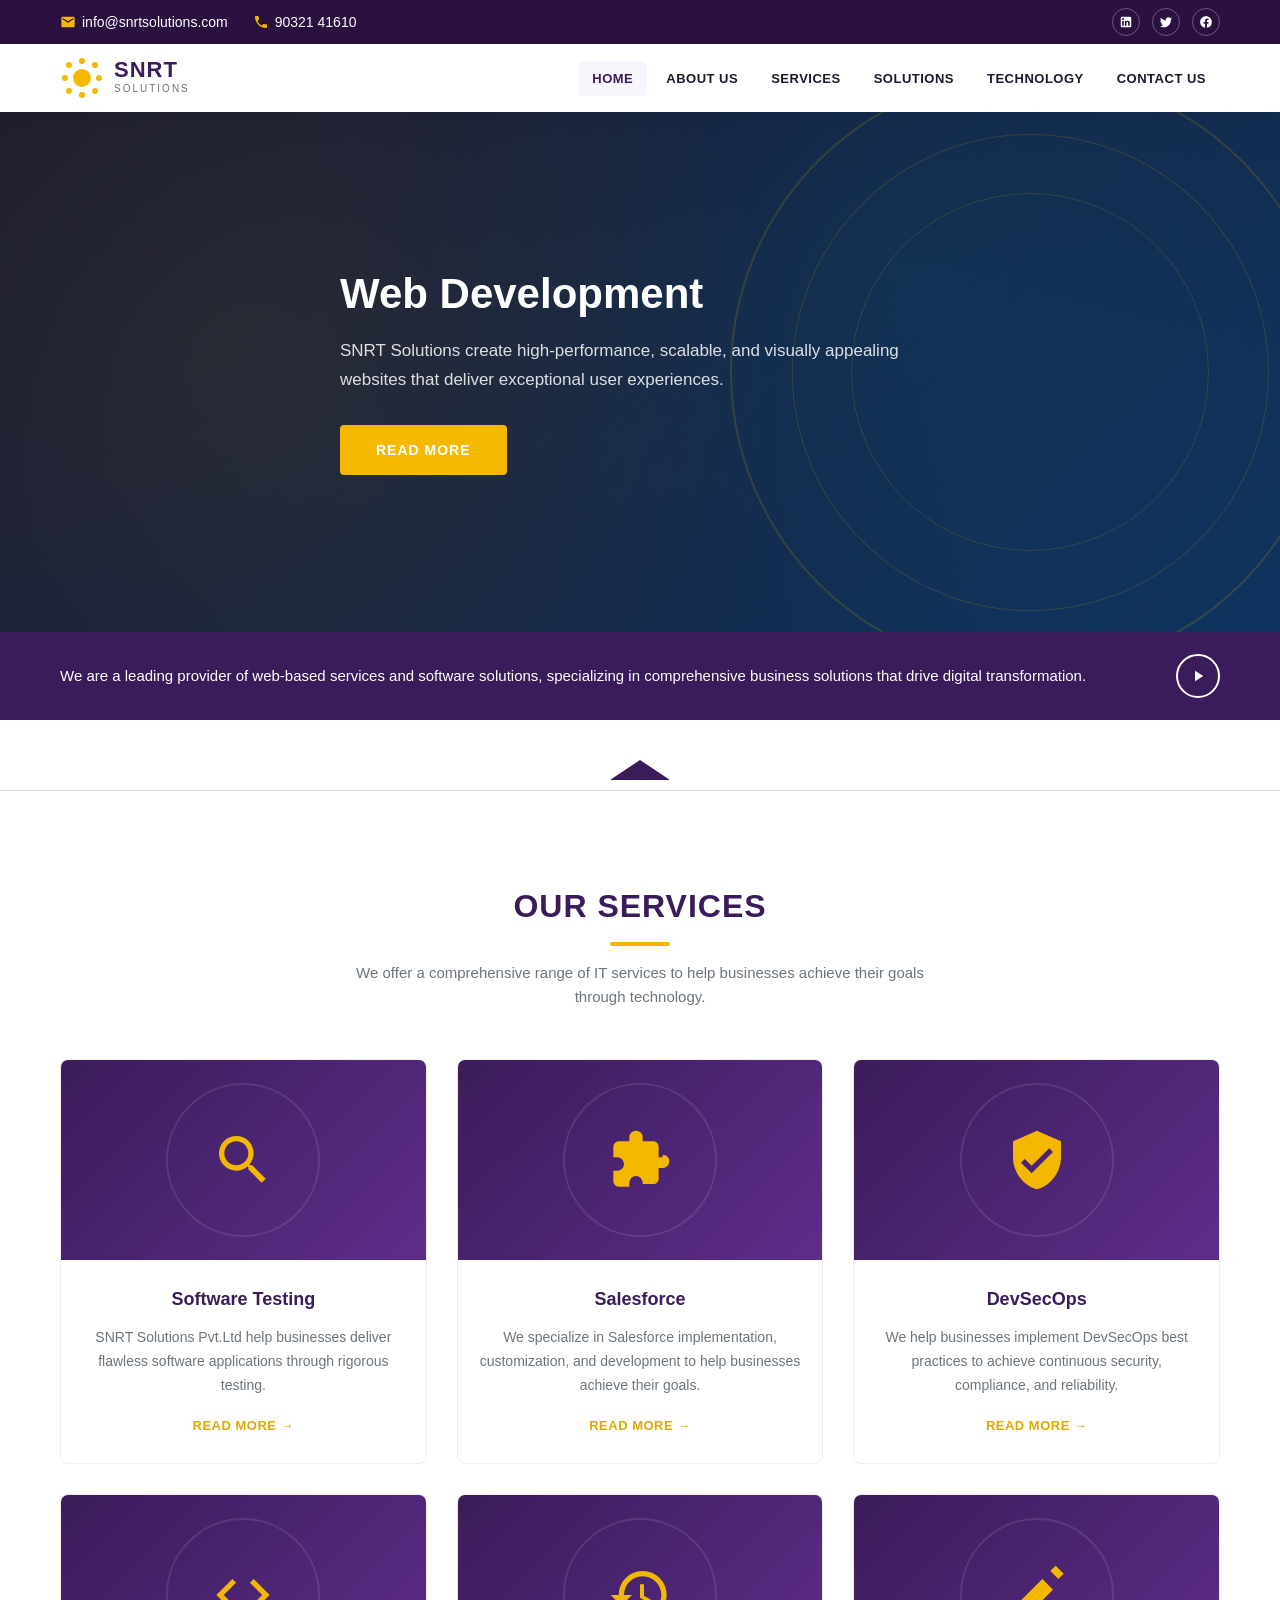
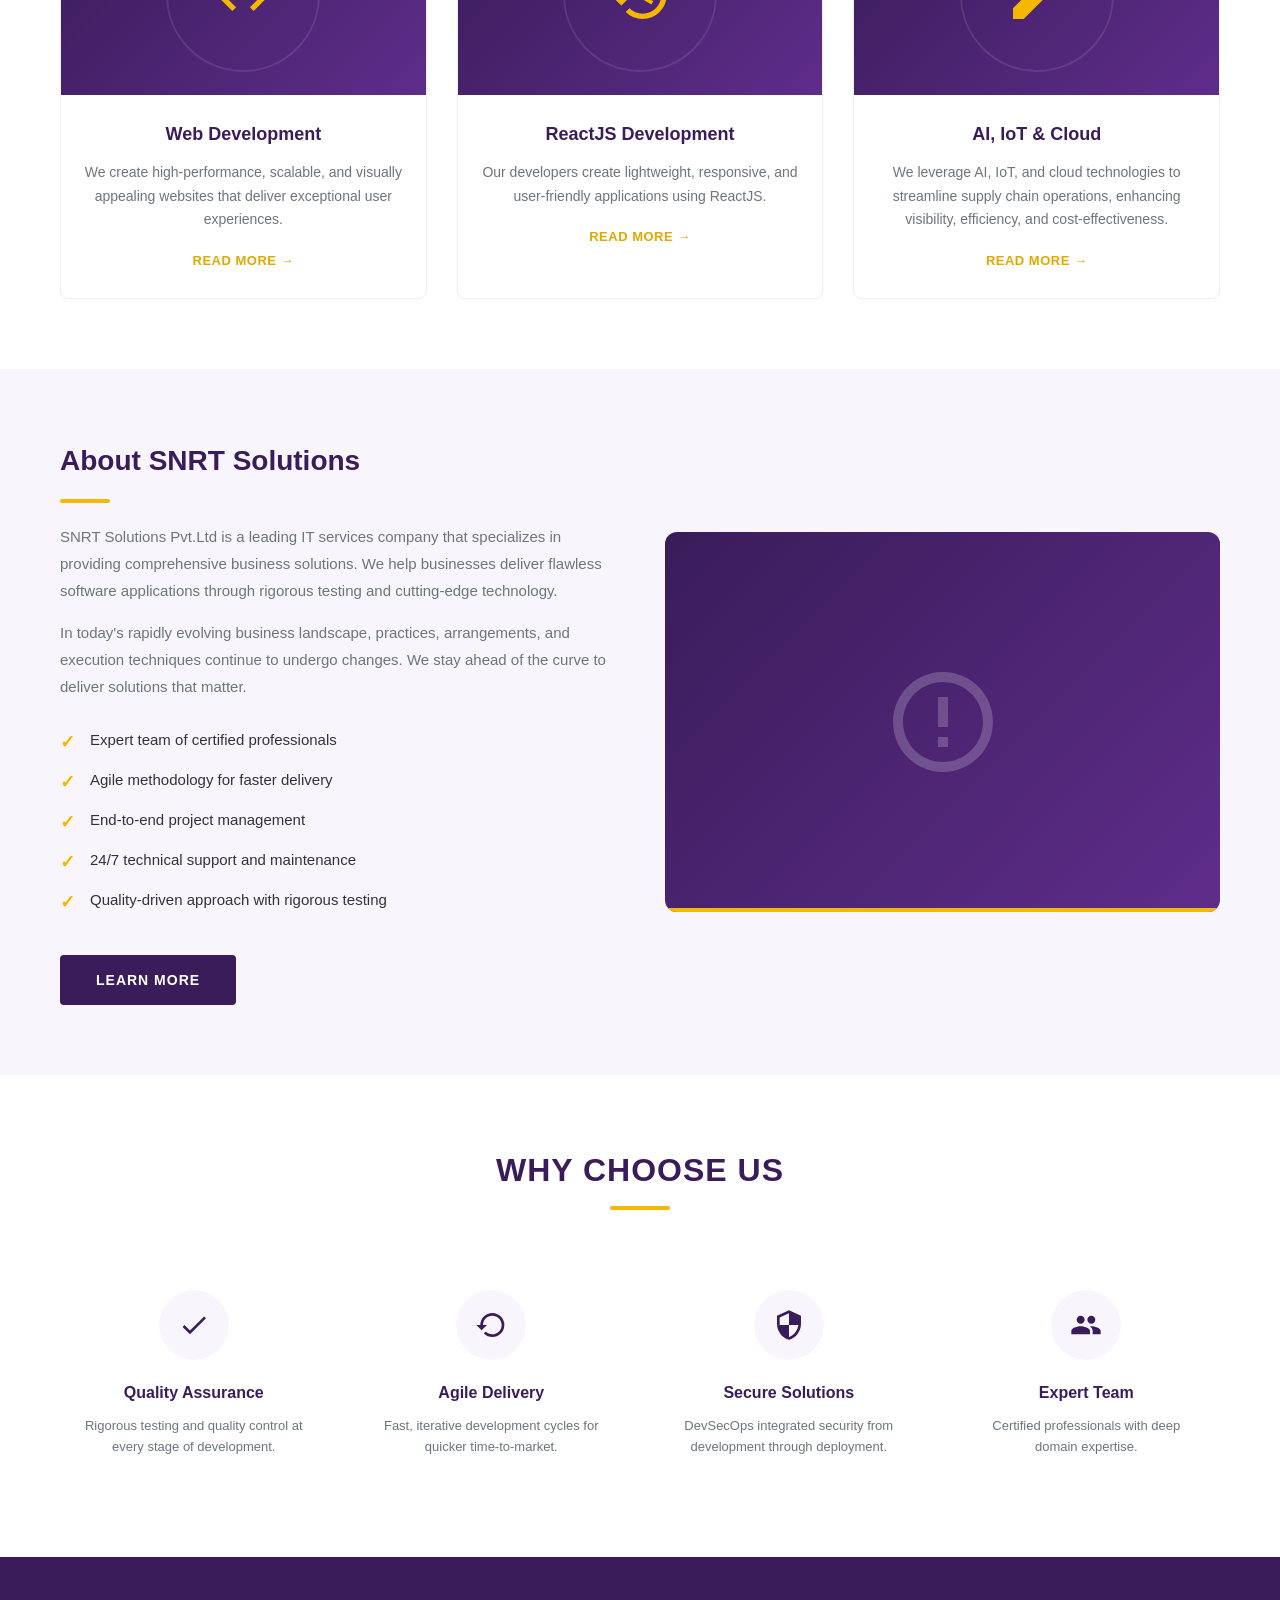
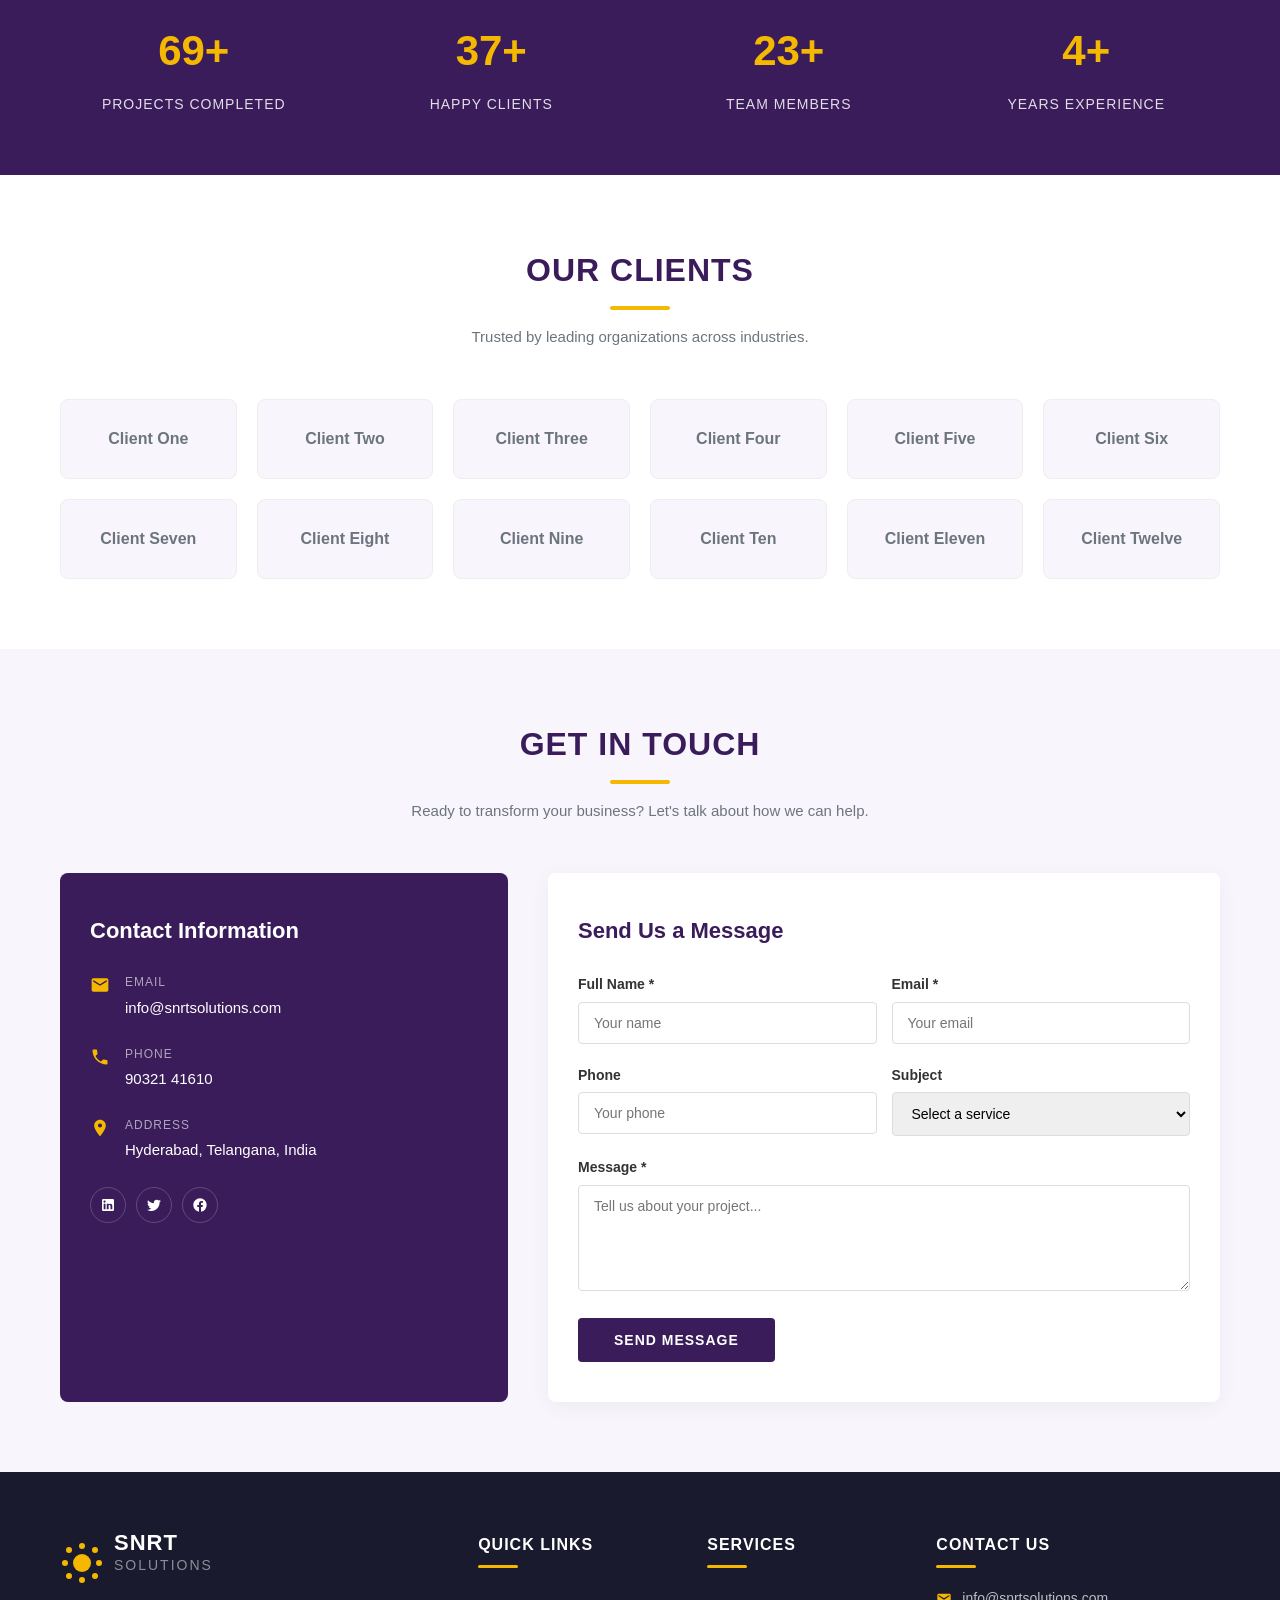
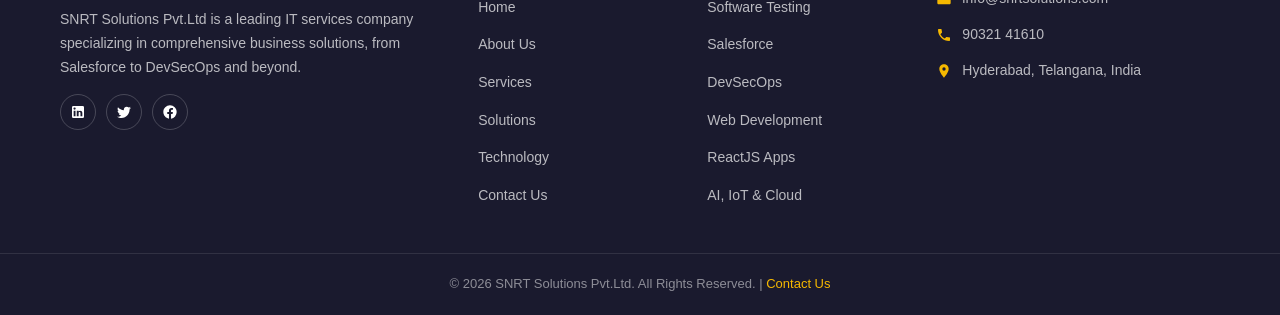
==== index.html @ 0b2ca017 "first commit" ====
<!DOCTYPE html>
<html lang="en">
<head>
  <meta charset="UTF-8">
  <meta name="viewport" content="width=device-width, initial-scale=1.0">
  <title>SNRT Solutions | Web Development, Salesforce, DevSecOps</title>
  <meta name="description" content="SNRT Solutions Pvt.Ltd - Specializing in Salesforce implementation, DevSecOps, web development, ReactJS applications, software testing, and AI/IoT/cloud solutions.">
  <meta name="keywords" content="Salesforce, DevSecOps, web development, ReactJS, software testing, AI, IoT, cloud, supply chain, SNRT Solutions">
  <link rel="stylesheet" href="css/style.css">
</head>
<body>

  <!-- ===== Top Contact Bar ===== -->
  <div class="top-bar">
    <div class="container">
      <div class="contact-info">
        <a href="mailto:info@snrtsolutions.com">
          <svg viewBox="0 0 24 24"><path d="M20 4H4c-1.1 0-1.99.9-1.99 2L2 18c0 1.1.9 2 2 2h16c1.1 0 2-.9 2-2V6c0-1.1-.9-2-2-2zm0 4l-8 5-8-5V6l8 5 8-5v2z"/></svg>
          info@snrtsolutions.com
        </a>
        <a href="tel:+919032141610">
          <svg viewBox="0 0 24 24"><path d="M6.62 10.79c1.44 2.83 3.76 5.14 6.59 6.59l2.2-2.2c.27-.27.67-.36 1.02-.24 1.12.37 2.33.57 3.57.57.55 0 1 .45 1 1V20c0 .55-.45 1-1 1-9.39 0-17-7.61-17-17 0-.55.45-1 1-1h3.5c.55 0 1 .45 1 1 0 1.25.2 2.45.57 3.57.11.35.03.74-.25 1.02l-2.2 2.2z"/></svg>
          90321 41610
        </a>
      </div>
      <div class="social-icons">
        <a href="https://www.linkedin.com" target="_blank" aria-label="LinkedIn">
          <svg viewBox="0 0 24 24"><path d="M19 3a2 2 0 0 1 2 2v14a2 2 0 0 1-2 2H5a2 2 0 0 1-2-2V5a2 2 0 0 1 2-2h14m-.5 15.5v-5.3a3.26 3.26 0 0 0-3.26-3.26c-.85 0-1.84.52-2.32 1.3v-1.11h-2.79v8.37h2.79v-4.93c0-.77.62-1.4 1.39-1.4a1.4 1.4 0 0 1 1.4 1.4v4.93h2.79M6.88 8.56a1.68 1.68 0 0 0 1.68-1.68c0-.93-.75-1.69-1.68-1.69a1.69 1.69 0 0 0-1.69 1.69c0 .93.76 1.68 1.69 1.68m1.39 9.94v-8.37H5.5v8.37h2.77z"/></svg>
        </a>
        <a href="https://twitter.com" target="_blank" aria-label="Twitter">
          <svg viewBox="0 0 24 24"><path d="M22.46 6c-.77.35-1.6.58-2.46.69.88-.53 1.56-1.37 1.88-2.38-.83.5-1.75.85-2.72 1.05C18.37 4.5 17.26 4 16 4c-2.35 0-4.27 1.92-4.27 4.29 0 .34.04.67.11.98C8.28 9.09 5.11 7.38 3 4.79c-.37.64-.58 1.38-.58 2.17 0 1.5.76 2.82 1.93 3.6-.71 0-1.37-.2-1.96-.5v.03c0 2.08 1.48 3.82 3.44 4.21a4.22 4.22 0 0 1-1.93.07c.54 1.69 2.12 2.92 3.98 2.95-1.46 1.14-3.31 1.82-5.31 1.82-.34 0-.68-.02-1.02-.06C3.44 20.29 5.7 21 8.12 21 16 21 20.33 14.46 20.33 8.79c0-.19 0-.37-.01-.56.84-.6 1.56-1.36 2.14-2.23z"/></svg>
        </a>
        <a href="https://facebook.com" target="_blank" aria-label="Facebook">
          <svg viewBox="0 0 24 24"><path d="M12 2.04c-5.5 0-10 4.49-10 10.02 0 5 3.66 9.15 8.44 9.9v-7H7.9v-2.9h2.54V9.85c0-2.51 1.49-3.89 3.78-3.89 1.09 0 2.23.19 2.23.19v2.47h-1.26c-1.24 0-1.63.77-1.63 1.56v1.88h2.78l-.45 2.9h-2.33v7a10 10 0 0 0 8.44-9.9c0-5.53-4.5-10.02-10-10.02z"/></svg>
        </a>
      </div>
    </div>
  </div>

  <!-- ===== Header / Navigation ===== -->
  <header class="header">
    <div class="container">
      <a href="index.html" class="logo">
        <div class="logo-icon">
          <div class="sun-core"></div>
          <div class="sun-ray r1"></div>
          <div class="sun-ray r2"></div>
          <div class="sun-ray r3"></div>
          <div class="sun-ray r4"></div>
          <div class="sun-ray r5"></div>
          <div class="sun-ray r6"></div>
          <div class="sun-ray r7"></div>
          <div class="sun-ray r8"></div>
        </div>
        <div class="logo-text">
          <h1>SNRT</h1>
          <p>Solutions</p>
        </div>
      </a>
      <nav>
        <ul class="nav-menu">
          <li><a href="index.html" class="active">Home</a></li>
          <li><a href="about.html">About Us</a></li>
          <li><a href="services.html">Services</a></li>
          <li><a href="solutions.html">Solutions</a></li>
          <li><a href="technology.html">Technology</a></li>
          <li><a href="contact.html">Contact Us</a></li>
        </ul>
      </nav>
      <div class="menu-toggle">
        <span></span>
        <span></span>
        <span></span>
      </div>
    </div>
  </header>

  <!-- ===== Hero Section ===== -->
  <section class="hero">
    <div class="hero-globe"></div>
    <div class="container">
      <div class="hero-content">
        <h2>Web Development</h2>
        <p>SNRT Solutions create high-performance, scalable, and visually appealing websites that deliver exceptional user experiences.</p>
        <a href="services.html" class="btn btn-accent">Read More</a>
      </div>
    </div>
  </section>

  <!-- ===== Info Bar ===== -->
  <section class="info-bar">
    <div class="container">
      <p>We are a leading provider of web-based services and software solutions, specializing in comprehensive business solutions that drive digital transformation.</p>
      <a href="about.html" class="info-arrow">
        <svg viewBox="0 0 24 24"><path d="M8 5v14l11-7z"/></svg>
      </a>
    </div>
  </section>

  <!-- ===== Section Divider ===== -->
  <div class="section-divider">
    <div class="triangle"></div>
    <hr>
  </div>

  <!-- ===== Services Grid ===== -->
  <section class="services" id="services">
    <div class="container">
      <div class="section-title">
        <h2>Our Services</h2>
        <div class="underline"></div>
        <p>We offer a comprehensive range of IT services to help businesses achieve their goals through technology.</p>
      </div>
      <div class="services-grid">

        <div class="service-card">
          <div class="card-img">
            <svg viewBox="0 0 24 24"><path d="M9.5 3A6.5 6.5 0 0 1 16 9.5c0 1.61-.59 3.09-1.56 4.23l.27.27h.79l5 5-1.5 1.5-5-5v-.79l-.27-.27A6.516 6.516 0 0 1 9.5 16 6.5 6.5 0 0 1 3 9.5 6.5 6.5 0 0 1 9.5 3m0 2C7 5 5 7 5 9.5S7 14 9.5 14 14 12 14 9.5 12 5 9.5 5z"/></svg>
          </div>
          <div class="card-body">
            <h3>Software Testing</h3>
            <p>SNRT Solutions Pvt.Ltd help businesses deliver flawless software applications through rigorous testing.</p>
            <a href="services.html#testing" class="read-more">Read More &rarr;</a>
          </div>
        </div>

        <div class="service-card">
          <div class="card-img">
            <svg viewBox="0 0 24 24"><path d="M20.5 11H19V7c0-1.1-.9-2-2-2h-4V3.5a2.5 2.5 0 0 0-5 0V5H4a2 2 0 0 0-2 2v4h1.5a2.5 2.5 0 0 1 0 5H2v4a2 2 0 0 0 2 2h4v-1.5a2.5 2.5 0 0 1 5 0V21h4c1.1 0 2-.9 2-2v-4h1.5a2.5 2.5 0 0 0 0-5z"/></svg>
          </div>
          <div class="card-body">
            <h3>Salesforce</h3>
            <p>We specialize in Salesforce implementation, customization, and development to help businesses achieve their goals.</p>
            <a href="services.html#salesforce" class="read-more">Read More &rarr;</a>
          </div>
        </div>

        <div class="service-card">
          <div class="card-img">
            <svg viewBox="0 0 24 24"><path d="M12 1L3 5v6c0 5.55 3.84 10.74 9 12 5.16-1.26 9-6.45 9-12V5l-9-4zm-2 16l-4-4 1.41-1.41L10 14.17l6.59-6.59L18 9l-8 8z"/></svg>
          </div>
          <div class="card-body">
            <h3>DevSecOps</h3>
            <p>We help businesses implement DevSecOps best practices to achieve continuous security, compliance, and reliability.</p>
            <a href="services.html#devsecops" class="read-more">Read More &rarr;</a>
          </div>
        </div>

        <div class="service-card">
          <div class="card-img">
            <svg viewBox="0 0 24 24"><path d="M9.4 16.6L4.8 12l4.6-4.6L8 6l-6 6 6 6 1.4-1.4zm5.2 0l4.6-4.6-4.6-4.6L16 6l6 6-6 6-1.4-1.4z"/></svg>
          </div>
          <div class="card-body">
            <h3>Web Development</h3>
            <p>We create high-performance, scalable, and visually appealing websites that deliver exceptional user experiences.</p>
            <a href="services.html#webdev" class="read-more">Read More &rarr;</a>
          </div>
        </div>

        <div class="service-card">
          <div class="card-img">
            <svg viewBox="0 0 24 24"><path d="M13 3a9 9 0 0 0-9 9H1l3.89 3.89.07.14L9 12H6c0-3.87 3.13-7 7-7s7 3.13 7 7-3.13 7-7 7c-1.93 0-3.68-.79-4.94-2.06l-1.42 1.42A8.964 8.964 0 0 0 13 21a9 9 0 0 0 0-18zm-1 5v5l4.28 2.54.72-1.21-3.5-2.08V8H12z"/></svg>
          </div>
          <div class="card-body">
            <h3>ReactJS Development</h3>
            <p>Our developers create lightweight, responsive, and user-friendly applications using ReactJS.</p>
            <a href="services.html#reactjs" class="read-more">Read More &rarr;</a>
          </div>
        </div>

        <div class="service-card">
          <div class="card-img">
            <svg viewBox="0 0 24 24"><path d="M3 17v4h4l11-11-4-4L3 17zm17-11l-3-3 2-2 3 3-2 2z"/></svg>
          </div>
          <div class="card-body">
            <h3>AI, IoT & Cloud</h3>
            <p>We leverage AI, IoT, and cloud technologies to streamline supply chain operations, enhancing visibility, efficiency, and cost-effectiveness.</p>
            <a href="services.html#ai-iot" class="read-more">Read More &rarr;</a>
          </div>
        </div>

      </div>
    </div>
  </section>

  <!-- ===== About Section ===== -->
  <section class="about" id="about">
    <div class="container">
      <div class="about-content">
        <div class="about-text">
          <h2>About SNRT Solutions</h2>
          <div class="underline"></div>
          <p>SNRT Solutions Pvt.Ltd is a leading IT services company that specializes in providing comprehensive business solutions. We help businesses deliver flawless software applications through rigorous testing and cutting-edge technology.</p>
          <p>In today's rapidly evolving business landscape, practices, arrangements, and execution techniques continue to undergo changes. We stay ahead of the curve to deliver solutions that matter.</p>
          <ul>
            <li>Expert team of certified professionals</li>
            <li>Agile methodology for faster delivery</li>
            <li>End-to-end project management</li>
            <li>24/7 technical support and maintenance</li>
            <li>Quality-driven approach with rigorous testing</li>
          </ul>
          <a href="about.html" class="btn btn-primary" style="margin-top: 15px;">Learn More</a>
        </div>
        <div class="about-image">
          <svg viewBox="0 0 24 24"><path d="M12 2C6.48 2 2 6.48 2 12s4.48 10 10 10 10-4.48 10-10S17.52 2 12 2zm0 18c-4.41 0-8-3.59-8-8s3.59-8 8-8 8 3.59 8 8-3.59 8-8 8zm-1-13h2v6h-2zm0 8h2v2h-2z"/></svg>
        </div>
      </div>
    </div>
  </section>

  <!-- ===== Why Choose Us / Features ===== -->
  <section class="features">
    <div class="container">
      <div class="section-title">
        <h2>Why Choose Us</h2>
        <div class="underline"></div>
      </div>
      <div class="features-grid">
        <div class="feature-item">
          <div class="feature-icon">
            <svg viewBox="0 0 24 24"><path d="M9 16.17L4.83 12l-1.42 1.41L9 19 21 7l-1.41-1.41z"/></svg>
          </div>
          <h4>Quality Assurance</h4>
          <p>Rigorous testing and quality control at every stage of development.</p>
        </div>
        <div class="feature-item">
          <div class="feature-icon">
            <svg viewBox="0 0 24 24"><path d="M13 3a9 9 0 0 0-9 9H1l3.89 3.89.07.14L9 12H6c0-3.87 3.13-7 7-7s7 3.13 7 7-3.13 7-7 7c-1.93 0-3.68-.79-4.94-2.06l-1.42 1.42A8.964 8.964 0 0 0 13 21a9 9 0 0 0 0-18z"/></svg>
          </div>
          <h4>Agile Delivery</h4>
          <p>Fast, iterative development cycles for quicker time-to-market.</p>
        </div>
        <div class="feature-item">
          <div class="feature-icon">
            <svg viewBox="0 0 24 24"><path d="M12 1L3 5v6c0 5.55 3.84 10.74 9 12 5.16-1.26 9-6.45 9-12V5l-9-4zm0 10.99h7c-.53 4.12-3.28 7.79-7 8.94V12H5V6.3l7-3.11v8.8z"/></svg>
          </div>
          <h4>Secure Solutions</h4>
          <p>DevSecOps integrated security from development through deployment.</p>
        </div>
        <div class="feature-item">
          <div class="feature-icon">
            <svg viewBox="0 0 24 24"><path d="M16 11c1.66 0 2.99-1.34 2.99-3S17.66 5 16 5c-1.66 0-3 1.34-3 3s1.34 3 3 3zm-8 0c1.66 0 2.99-1.34 2.99-3S9.66 5 8 5C6.34 5 5 6.34 5 8s1.34 3 3 3zm0 2c-2.33 0-7 1.17-7 3.5V19h14v-2.5c0-2.33-4.67-3.5-7-3.5zm8 0c-.29 0-.62.02-.97.05 1.16.84 1.97 1.97 1.97 3.45V19h6v-2.5c0-2.33-4.67-3.5-7-3.5z"/></svg>
          </div>
          <h4>Expert Team</h4>
          <p>Certified professionals with deep domain expertise.</p>
        </div>
      </div>
    </div>
  </section>

  <!-- ===== Stats Section ===== -->
  <section class="stats">
    <div class="container">
      <div class="stats-grid">
        <div class="stat-item">
          <h3 class="stat-number" data-target="150" data-suffix="+">0</h3>
          <p>Projects Completed</p>
        </div>
        <div class="stat-item">
          <h3 class="stat-number" data-target="80" data-suffix="+">0</h3>
          <p>Happy Clients</p>
        </div>
        <div class="stat-item">
          <h3 class="stat-number" data-target="50" data-suffix="+">0</h3>
          <p>Team Members</p>
        </div>
        <div class="stat-item">
          <h3 class="stat-number" data-target="10" data-suffix="+">0</h3>
          <p>Years Experience</p>
        </div>
      </div>
    </div>
  </section>

  <!-- ===== Clients Section ===== -->
  <section class="clients" id="clients">
    <div class="container">
      <div class="section-title">
        <h2>Our Clients</h2>
        <div class="underline"></div>
        <p>Trusted by leading organizations across industries.</p>
      </div>
      <div class="clients-grid">
        <div class="client-logo">Client One</div>
        <div class="client-logo">Client Two</div>
        <div class="client-logo">Client Three</div>
        <div class="client-logo">Client Four</div>
        <div class="client-logo">Client Five</div>
        <div class="client-logo">Client Six</div>
        <div class="client-logo">Client Seven</div>
        <div class="client-logo">Client Eight</div>
        <div class="client-logo">Client Nine</div>
        <div class="client-logo">Client Ten</div>
        <div class="client-logo">Client Eleven</div>
        <div class="client-logo">Client Twelve</div>
      </div>
    </div>
  </section>

  <!-- ===== Contact Section ===== -->
  <section class="contact" id="contact">
    <div class="container">
      <div class="section-title">
        <h2>Get In Touch</h2>
        <div class="underline"></div>
        <p>Ready to transform your business? Let's talk about how we can help.</p>
      </div>
      <div class="contact-content">
        <div class="contact-info-box">
          <h3>Contact Information</h3>
          <div class="contact-item">
            <svg viewBox="0 0 24 24"><path d="M20 4H4c-1.1 0-1.99.9-1.99 2L2 18c0 1.1.9 2 2 2h16c1.1 0 2-.9 2-2V6c0-1.1-.9-2-2-2zm0 4l-8 5-8-5V6l8 5 8-5v2z"/></svg>
            <div>
              <div class="label">Email</div>
              <div class="value">info@snrtsolutions.com</div>
            </div>
          </div>
          <div class="contact-item">
            <svg viewBox="0 0 24 24"><path d="M6.62 10.79c1.44 2.83 3.76 5.14 6.59 6.59l2.2-2.2c.27-.27.67-.36 1.02-.24 1.12.37 2.33.57 3.57.57.55 0 1 .45 1 1V20c0 .55-.45 1-1 1-9.39 0-17-7.61-17-17 0-.55.45-1 1-1h3.5c.55 0 1 .45 1 1 0 1.25.2 2.45.57 3.57.11.35.03.74-.25 1.02l-2.2 2.2z"/></svg>
            <div>
              <div class="label">Phone</div>
              <div class="value">90321 41610</div>
            </div>
          </div>
          <div class="contact-item">
            <svg viewBox="0 0 24 24"><path d="M12 2C8.13 2 5 5.13 5 9c0 5.25 7 13 7 13s7-7.75 7-13c0-3.87-3.13-7-7-7zm0 9.5a2.5 2.5 0 0 1 0-5 2.5 2.5 0 0 1 0 5z"/></svg>
            <div>
              <div class="label">Address</div>
              <div class="value">Hyderabad, Telangana, India</div>
            </div>
          </div>
          <div class="footer-social">
            <a href="https://www.linkedin.com" target="_blank" aria-label="LinkedIn">
              <svg viewBox="0 0 24 24"><path d="M19 3a2 2 0 0 1 2 2v14a2 2 0 0 1-2 2H5a2 2 0 0 1-2-2V5a2 2 0 0 1 2-2h14m-.5 15.5v-5.3a3.26 3.26 0 0 0-3.26-3.26c-.85 0-1.84.52-2.32 1.3v-1.11h-2.79v8.37h2.79v-4.93c0-.77.62-1.4 1.39-1.4a1.4 1.4 0 0 1 1.4 1.4v4.93h2.79M6.88 8.56a1.68 1.68 0 0 0 1.68-1.68c0-.93-.75-1.69-1.68-1.69a1.69 1.69 0 0 0-1.69 1.69c0 .93.76 1.68 1.69 1.68m1.39 9.94v-8.37H5.5v8.37h2.77z"/></svg>
            </a>
            <a href="https://twitter.com" target="_blank" aria-label="Twitter">
              <svg viewBox="0 0 24 24"><path d="M22.46 6c-.77.35-1.6.58-2.46.69.88-.53 1.56-1.37 1.88-2.38-.83.5-1.75.85-2.72 1.05C18.37 4.5 17.26 4 16 4c-2.35 0-4.27 1.92-4.27 4.29 0 .34.04.67.11.98C8.28 9.09 5.11 7.38 3 4.79c-.37.64-.58 1.38-.58 2.17 0 1.5.76 2.82 1.93 3.6-.71 0-1.37-.2-1.96-.5v.03c0 2.08 1.48 3.82 3.44 4.21a4.22 4.22 0 0 1-1.93.07c.54 1.69 2.12 2.92 3.98 2.95-1.46 1.14-3.31 1.82-5.31 1.82-.34 0-.68-.02-1.02-.06C3.44 20.29 5.7 21 8.12 21 16 21 20.33 14.46 20.33 8.79c0-.19 0-.37-.01-.56.84-.6 1.56-1.36 2.14-2.23z"/></svg>
            </a>
            <a href="https://facebook.com" target="_blank" aria-label="Facebook">
              <svg viewBox="0 0 24 24"><path d="M12 2.04c-5.5 0-10 4.49-10 10.02 0 5 3.66 9.15 8.44 9.9v-7H7.9v-2.9h2.54V9.85c0-2.51 1.49-3.89 3.78-3.89 1.09 0 2.23.19 2.23.19v2.47h-1.26c-1.24 0-1.63.77-1.63 1.56v1.88h2.78l-.45 2.9h-2.33v7a10 10 0 0 0 8.44-9.9c0-5.53-4.5-10.02-10-10.02z"/></svg>
            </a>
          </div>
        </div>
        <div class="contact-form">
          <h3>Send Us a Message</h3>
          <div class="form-message"></div>
          <form id="contactForm">
            <div class="form-row">
              <div class="form-group">
                <label for="name">Full Name *</label>
                <input type="text" id="name" name="name" placeholder="Your name" required>
              </div>
              <div class="form-group">
                <label for="email">Email *</label>
                <input type="email" id="email" name="email" placeholder="Your email" required>
              </div>
            </div>
            <div class="form-row">
              <div class="form-group">
                <label for="phone">Phone</label>
                <input type="tel" id="phone" name="phone" placeholder="Your phone">
              </div>
              <div class="form-group">
                <label for="subject">Subject</label>
                <select id="subject" name="subject">
                  <option value="">Select a service</option>
                  <option value="testing">Software Testing</option>
                  <option value="salesforce">Salesforce</option>
                  <option value="devsecops">DevSecOps</option>
                  <option value="webdev">Web Development</option>
                  <option value="reactjs">ReactJS Development</option>
                  <option value="ai-iot">AI, IoT & Cloud</option>
                </select>
              </div>
            </div>
            <div class="form-group">
              <label for="message">Message *</label>
              <textarea id="message" name="message" rows="5" placeholder="Tell us about your project..." required></textarea>
            </div>
            <button type="submit" class="btn btn-primary">Send Message</button>
          </form>
        </div>
      </div>
    </div>
  </section>

  <!-- ===== Footer ===== -->
  <footer class="footer">
    <div class="container">
      <div class="footer-grid">
        <div class="footer-col footer-about">
          <a href="index.html" class="logo">
            <div class="logo-icon">
              <div class="sun-core"></div>
              <div class="sun-ray r1"></div>
              <div class="sun-ray r2"></div>
              <div class="sun-ray r3"></div>
              <div class="sun-ray r4"></div>
              <div class="sun-ray r5"></div>
              <div class="sun-ray r6"></div>
              <div class="sun-ray r7"></div>
              <div class="sun-ray r8"></div>
            </div>
            <div class="logo-text">
              <h1>SNRT</h1>
              <p>Solutions</p>
            </div>
          </a>
          <p>SNRT Solutions Pvt.Ltd is a leading IT services company specializing in comprehensive business solutions, from Salesforce to DevSecOps and beyond.</p>
          <div class="footer-social">
            <a href="https://www.linkedin.com" target="_blank" aria-label="LinkedIn">
              <svg viewBox="0 0 24 24"><path d="M19 3a2 2 0 0 1 2 2v14a2 2 0 0 1-2 2H5a2 2 0 0 1-2-2V5a2 2 0 0 1 2-2h14m-.5 15.5v-5.3a3.26 3.26 0 0 0-3.26-3.26c-.85 0-1.84.52-2.32 1.3v-1.11h-2.79v8.37h2.79v-4.93c0-.77.62-1.4 1.39-1.4a1.4 1.4 0 0 1 1.4 1.4v4.93h2.79M6.88 8.56a1.68 1.68 0 0 0 1.68-1.68c0-.93-.75-1.69-1.68-1.69a1.69 1.69 0 0 0-1.69 1.69c0 .93.76 1.68 1.69 1.68m1.39 9.94v-8.37H5.5v8.37h2.77z"/></svg>
            </a>
            <a href="https://twitter.com" target="_blank" aria-label="Twitter">
              <svg viewBox="0 0 24 24"><path d="M22.46 6c-.77.35-1.6.58-2.46.69.88-.53 1.56-1.37 1.88-2.38-.83.5-1.75.85-2.72 1.05C18.37 4.5 17.26 4 16 4c-2.35 0-4.27 1.92-4.27 4.29 0 .34.04.67.11.98C8.28 9.09 5.11 7.38 3 4.79c-.37.64-.58 1.38-.58 2.17 0 1.5.76 2.82 1.93 3.6-.71 0-1.37-.2-1.96-.5v.03c0 2.08 1.48 3.82 3.44 4.21a4.22 4.22 0 0 1-1.93.07c.54 1.69 2.12 2.92 3.98 2.95-1.46 1.14-3.31 1.82-5.31 1.82-.34 0-.68-.02-1.02-.06C3.44 20.29 5.7 21 8.12 21 16 21 20.33 14.46 20.33 8.79c0-.19 0-.37-.01-.56.84-.6 1.56-1.36 2.14-2.23z"/></svg>
            </a>
            <a href="https://facebook.com" target="_blank" aria-label="Facebook">
              <svg viewBox="0 0 24 24"><path d="M12 2.04c-5.5 0-10 4.49-10 10.02 0 5 3.66 9.15 8.44 9.9v-7H7.9v-2.9h2.54V9.85c0-2.51 1.49-3.89 3.78-3.89 1.09 0 2.23.19 2.23.19v2.47h-1.26c-1.24 0-1.63.77-1.63 1.56v1.88h2.78l-.45 2.9h-2.33v7a10 10 0 0 0 8.44-9.9c0-5.53-4.5-10.02-10-10.02z"/></svg>
            </a>
          </div>
        </div>
        <div class="footer-col">
          <h3>Quick Links</h3>
          <ul>
            <li><a href="index.html">Home</a></li>
            <li><a href="about.html">About Us</a></li>
            <li><a href="services.html">Services</a></li>
            <li><a href="solutions.html">Solutions</a></li>
            <li><a href="technology.html">Technology</a></li>
            <li><a href="contact.html">Contact Us</a></li>
          </ul>
        </div>
        <div class="footer-col">
          <h3>Services</h3>
          <ul>
            <li><a href="services.html#testing">Software Testing</a></li>
            <li><a href="services.html#salesforce">Salesforce</a></li>
            <li><a href="services.html#devsecops">DevSecOps</a></li>
            <li><a href="services.html#webdev">Web Development</a></li>
            <li><a href="services.html#reactjs">ReactJS Apps</a></li>
            <li><a href="services.html#ai-iot">AI, IoT & Cloud</a></li>
          </ul>
        </div>
        <div class="footer-col footer-contact">
          <h3>Contact Us</h3>
          <div class="contact-item">
            <svg viewBox="0 0 24 24"><path d="M20 4H4c-1.1 0-1.99.9-1.99 2L2 18c0 1.1.9 2 2 2h16c1.1 0 2-.9 2-2V6c0-1.1-.9-2-2-2zm0 4l-8 5-8-5V6l8 5 8-5v2z"/></svg>
            <p>info@snrtsolutions.com</p>
          </div>
          <div class="contact-item">
            <svg viewBox="0 0 24 24"><path d="M6.62 10.79c1.44 2.83 3.76 5.14 6.59 6.59l2.2-2.2c.27-.27.67-.36 1.02-.24 1.12.37 2.33.57 3.57.57.55 0 1 .45 1 1V20c0 .55-.45 1-1 1-9.39 0-17-7.61-17-17 0-.55.45-1 1-1h3.5c.55 0 1 .45 1 1 0 1.25.2 2.45.57 3.57.11.35.03.74-.25 1.02l-2.2 2.2z"/></svg>
            <p>90321 41610</p>
          </div>
          <div class="contact-item">
            <svg viewBox="0 0 24 24"><path d="M12 2C8.13 2 5 5.13 5 9c0 5.25 7 13 7 13s7-7.75 7-13c0-3.87-3.13-7-7-7zm0 9.5a2.5 2.5 0 0 1 0-5 2.5 2.5 0 0 1 0 5z"/></svg>
            <p>Hyderabad, Telangana, India</p>
          </div>
        </div>
      </div>
    </div>
    <div class="footer-bottom">
      <p>&copy; 2026 SNRT Solutions Pvt.Ltd. All Rights Reserved. | <a href="contact.html">Contact Us</a></p>
    </div>
  </footer>

  <!-- ===== Back to Top ===== -->
  <button class="back-to-top" aria-label="Back to top">
    <svg viewBox="0 0 24 24"><path d="M7.41 15.41L12 10.83l4.59 4.58L18 14l-6-6-6 6z"/></svg>
  </button>

  <script src="js/main.js"></script>
</body>
</html>
---- css/style.css ----
/* ===== CSS Variables ===== */
:root {
  --primary: #3a1c5a;
  --primary-dark: #2a1140;
  --primary-light: #5e2d8a;
  --accent: #f5b800;
  --accent-dark: #e0a800;
  --white: #ffffff;
  --light-bg: #f8f6fc;
  --gray: #6c757d;
  --dark: #1a1a2e;
  --text: #333333;
  --transition: all 0.3s ease;
}

/* ===== Reset ===== */
* {
  margin: 0;
  padding: 0;
  box-sizing: border-box;
}

html {
  scroll-behavior: smooth;
}

body {
  font-family: 'Segoe UI', Tahoma, Geneva, Verdana, sans-serif;
  color: var(--text);
  line-height: 1.6;
  overflow-x: hidden;
}

a {
  text-decoration: none;
  color: inherit;
  transition: var(--transition);
}

ul {
  list-style: none;
}

img {
  max-width: 100%;
  height: auto;
}

.container {
  max-width: 1200px;
  margin: 0 auto;
  padding: 0 20px;
}

/* ===== Top Contact Bar ===== */
.top-bar {
  background: var(--primary-dark);
  color: var(--white);
  padding: 8px 0;
  font-size: 14px;
}

.top-bar .container {
  display: flex;
  justify-content: space-between;
  align-items: center;
}

.top-bar .contact-info {
  display: flex;
  gap: 25px;
  align-items: center;
}

.top-bar .contact-info a {
  display: flex;
  align-items: center;
  gap: 6px;
}

.top-bar .contact-info svg {
  width: 16px;
  height: 16px;
  fill: var(--accent);
}

.top-bar .social-icons {
  display: flex;
  gap: 12px;
}

.top-bar .social-icons a {
  width: 28px;
  height: 28px;
  border: 1px solid rgba(255,255,255,0.3);
  border-radius: 50%;
  display: flex;
  align-items: center;
  justify-content: center;
  transition: var(--transition);
}

.top-bar .social-icons a:hover {
  background: var(--accent);
  border-color: var(--accent);
}

.top-bar .social-icons svg {
  width: 14px;
  height: 14px;
  fill: var(--white);
}

/* ===== Header / Navigation ===== */
.header {
  background: var(--white);
  box-shadow: 0 2px 10px rgba(0,0,0,0.08);
  position: sticky;
  top: 0;
  z-index: 1000;
}

.header .container {
  display: flex;
  justify-content: space-between;
  align-items: center;
  padding-top: 12px;
  padding-bottom: 12px;
}

.logo {
  display: flex;
  align-items: center;
  gap: 10px;
}

.logo-icon {
  width: 44px;
  height: 44px;
  position: relative;
  display: flex;
  align-items: center;
  justify-content: center;
}

.logo-icon .sun-core {
  width: 18px;
  height: 18px;
  background: var(--accent);
  border-radius: 50%;
}

.logo-icon .sun-ray {
  position: absolute;
  width: 6px;
  height: 6px;
  background: var(--accent);
  border-radius: 50%;
}

.sun-ray.r1 { top: 2px; left: 50%; transform: translateX(-50%); }
.sun-ray.r2 { bottom: 2px; left: 50%; transform: translateX(-50%); }
.sun-ray.r3 { left: 2px; top: 50%; transform: translateY(-50%); }
.sun-ray.r4 { right: 2px; top: 50%; transform: translateY(-50%); }
.sun-ray.r5 { top: 6px; left: 6px; }
.sun-ray.r6 { top: 6px; right: 6px; }
.sun-ray.r7 { bottom: 6px; left: 6px; }
.sun-ray.r8 { bottom: 6px; right: 6px; }

.logo-text h1 {
  font-size: 22px;
  font-weight: 800;
  color: var(--primary);
  letter-spacing: 1px;
  line-height: 1;
}

.logo-text p {
  font-size: 10px;
  color: var(--gray);
  letter-spacing: 2px;
  text-transform: uppercase;
}

.nav-menu {
  display: flex;
  gap: 5px;
  align-items: center;
}

.nav-menu li a {
  font-size: 13px;
  font-weight: 600;
  text-transform: uppercase;
  letter-spacing: 0.5px;
  color: var(--dark);
  padding: 10px 14px;
  border-radius: 4px;
  transition: var(--transition);
}

.nav-menu li a:hover,
.nav-menu li a.active {
  color: var(--primary);
  background: var(--light-bg);
}

/* Mobile menu toggle */
.menu-toggle {
  display: none;
  flex-direction: column;
  gap: 5px;
  cursor: pointer;
  padding: 8px;
}

.menu-toggle span {
  width: 25px;
  height: 3px;
  background: var(--primary);
  border-radius: 2px;
  transition: var(--transition);
}

/* ===== Hero Section ===== */
.hero {
  background: linear-gradient(135deg, #1a1a2e 0%, #16213e 40%, #0f3460 100%);
  position: relative;
  min-height: 520px;
  display: flex;
  align-items: center;
  overflow: hidden;
}

.hero::before {
  content: '';
  position: absolute;
  top: 0;
  left: 0;
  right: 0;
  bottom: 0;
  background-image:
    radial-gradient(circle at 20% 50%, rgba(245,184,0,0.08) 0%, transparent 50%),
    radial-gradient(circle at 70% 30%, rgba(0,212,255,0.06) 0%, transparent 50%);
}

.hero-globe {
  position: absolute;
  right: -50px;
  top: 50%;
  transform: translateY(-50%);
  width: 600px;
  height: 600px;
  opacity: 0.15;
  border-radius: 50%;
  border: 2px solid var(--accent);
  animation: spin 30s linear infinite;
}

.hero-globe::before {
  content: '';
  position: absolute;
  top: 10%;
  left: 10%;
  right: 10%;
  bottom: 10%;
  border-radius: 50%;
  border: 1px solid var(--accent);
  transform: rotate(45deg);
}

.hero-globe::after {
  content: '';
  position: absolute;
  top: 20%;
  left: 20%;
  right: 20%;
  bottom: 20%;
  border-radius: 50%;
  border: 1px solid var(--accent);
}

@keyframes spin {
  to { transform: translateY(-50%) rotate(360deg); }
}

.hero-content {
  position: relative;
  z-index: 2;
  max-width: 600px;
  padding: 60px 0;
}

.hero-content h2 {
  font-size: 42px;
  color: var(--white);
  font-weight: 800;
  margin-bottom: 18px;
  line-height: 1.2;
}

.hero-content p {
  font-size: 17px;
  color: rgba(255,255,255,0.85);
  margin-bottom: 30px;
  line-height: 1.7;
}

.btn {
  display: inline-block;
  padding: 14px 36px;
  font-size: 14px;
  font-weight: 700;
  text-transform: uppercase;
  letter-spacing: 1px;
  border: none;
  cursor: pointer;
  border-radius: 4px;
  transition: var(--transition);
}

.btn-accent {
  background: var(--accent);
  color: var(--white);
}

.btn-accent:hover {
  background: var(--accent-dark);
  transform: translateY(-2px);
  box-shadow: 0 6px 20px rgba(245,184,0,0.4);
}

.btn-outline {
  background: transparent;
  color: var(--white);
  border: 2px solid var(--white);
}

.btn-outline:hover {
  background: var(--white);
  color: var(--primary);
}

.btn-primary {
  background: var(--primary);
  color: var(--white);
}

.btn-primary:hover {
  background: var(--primary-light);
  transform: translateY(-2px);
}

/* ===== Info Bar ===== */
.info-bar {
  background: var(--primary);
  color: var(--white);
  padding: 22px 0;
}

.info-bar .container {
  display: flex;
  align-items: center;
  justify-content: space-between;
  gap: 30px;
}

.info-bar p {
  font-size: 15px;
  flex: 1;
}

.info-bar .info-arrow {
  width: 44px;
  height: 44px;
  border: 2px solid var(--white);
  border-radius: 50%;
  display: flex;
  align-items: center;
  justify-content: center;
  flex-shrink: 0;
  transition: var(--transition);
}

.info-bar .info-arrow:hover {
  background: var(--accent);
  border-color: var(--accent);
}

.info-bar .info-arrow svg {
  width: 18px;
  height: 18px;
  fill: var(--white);
}

/* ===== Section Divider ===== */
.section-divider {
  text-align: center;
  padding: 40px 0 20px;
  background: var(--white);
}

.section-divider .triangle {
  width: 0;
  height: 0;
  border-left: 30px solid transparent;
  border-right: 30px solid transparent;
  border-bottom: 20px solid var(--primary);
  margin: 0 auto;
}

.section-divider hr {
  border: none;
  height: 1px;
  background: #e0e0e0;
  margin-top: 10px;
}

/* ===== Section Title ===== */
.section-title {
  text-align: center;
  margin-bottom: 50px;
}

.section-title h2 {
  font-size: 32px;
  color: var(--primary);
  font-weight: 800;
  text-transform: uppercase;
  letter-spacing: 1px;
  margin-bottom: 10px;
}

.section-title .underline {
  width: 60px;
  height: 4px;
  background: var(--accent);
  margin: 0 auto;
  border-radius: 2px;
}

.section-title p {
  color: var(--gray);
  margin-top: 15px;
  font-size: 15px;
  max-width: 600px;
  margin-left: auto;
  margin-right: auto;
}

/* ===== Services Grid ===== */
.services {
  padding: 70px 0;
  background: var(--white);
}

.services-grid {
  display: grid;
  grid-template-columns: repeat(3, 1fr);
  gap: 30px;
}

.service-card {
  background: var(--white);
  border: 1px solid #eee;
  border-radius: 8px;
  overflow: hidden;
  transition: var(--transition);
  text-align: center;
}

.service-card:hover {
  box-shadow: 0 10px 40px rgba(58,28,90,0.12);
  transform: translateY(-5px);
  border-color: var(--primary-light);
}

.service-card .card-img {
  width: 100%;
  height: 200px;
  background: linear-gradient(135deg, var(--primary) 0%, var(--primary-light) 100%);
  display: flex;
  align-items: center;
  justify-content: center;
  position: relative;
  overflow: hidden;
}

.service-card .card-img svg {
  width: 64px;
  height: 64px;
  fill: var(--accent);
  position: relative;
  z-index: 1;
}

.service-card .card-img::before {
  content: '';
  position: absolute;
  width: 150px;
  height: 150px;
  border: 2px solid rgba(255,255,255,0.1);
  border-radius: 50%;
}

.service-card .card-body {
  padding: 25px 20px;
}

.service-card h3 {
  font-size: 18px;
  color: var(--primary);
  margin-bottom: 12px;
  font-weight: 700;
}

.service-card p {
  font-size: 14px;
  color: var(--gray);
  margin-bottom: 15px;
  line-height: 1.7;
}

.service-card .read-more {
  font-size: 13px;
  font-weight: 700;
  text-transform: uppercase;
  color: var(--accent-dark);
  letter-spacing: 0.5px;
}

.service-card .read-more:hover {
  color: var(--primary);
}

/* ===== About Section ===== */
.about {
  padding: 70px 0;
  background: var(--light-bg);
}

.about-content {
  display: grid;
  grid-template-columns: 1fr 1fr;
  gap: 50px;
  align-items: center;
}

.about-text h2 {
  font-size: 28px;
  color: var(--primary);
  font-weight: 800;
  margin-bottom: 15px;
}

.about-text .underline {
  width: 50px;
  height: 4px;
  background: var(--accent);
  border-radius: 2px;
  margin-bottom: 20px;
}

.about-text p {
  color: var(--gray);
  margin-bottom: 15px;
  line-height: 1.8;
  font-size: 15px;
}

.about-text ul {
  margin: 20px 0;
}

.about-text ul li {
  padding: 8px 0;
  padding-left: 30px;
  position: relative;
  color: var(--text);
  font-size: 15px;
}

.about-text ul li::before {
  content: '\2713';
  position: absolute;
  left: 0;
  color: var(--accent);
  font-weight: 800;
  font-size: 18px;
}

.about-image {
  background: linear-gradient(135deg, var(--primary) 0%, var(--primary-light) 100%);
  border-radius: 12px;
  height: 380px;
  display: flex;
  align-items: center;
  justify-content: center;
  position: relative;
  overflow: hidden;
}

.about-image svg {
  width: 120px;
  height: 120px;
  fill: rgba(255,255,255,0.2);
}

.about-image::after {
  content: '';
  position: absolute;
  bottom: 0;
  left: 0;
  right: 0;
  height: 4px;
  background: var(--accent);
}

/* ===== Why Choose Us / Features ===== */
.features {
  padding: 70px 0;
  background: var(--white);
}

.features-grid {
  display: grid;
  grid-template-columns: repeat(4, 1fr);
  gap: 30px;
}

.feature-item {
  text-align: center;
  padding: 30px 20px;
  border-radius: 8px;
  transition: var(--transition);
}

.feature-item:hover {
  background: var(--light-bg);
  transform: translateY(-5px);
}

.feature-item .feature-icon {
  width: 70px;
  height: 70px;
  margin: 0 auto 20px;
  background: var(--light-bg);
  border-radius: 50%;
  display: flex;
  align-items: center;
  justify-content: center;
  transition: var(--transition);
}

.feature-item:hover .feature-icon {
  background: var(--primary);
}

.feature-item .feature-icon svg {
  width: 32px;
  height: 32px;
  fill: var(--primary);
  transition: var(--transition);
}

.feature-item:hover .feature-icon svg {
  fill: var(--accent);
}

.feature-item h4 {
  font-size: 16px;
  color: var(--primary);
  font-weight: 700;
  margin-bottom: 10px;
}

.feature-item p {
  font-size: 13px;
  color: var(--gray);
  line-height: 1.6;
}

/* ===== Stats Section ===== */
.stats {
  background: var(--primary);
  padding: 60px 0;
}

.stats-grid {
  display: grid;
  grid-template-columns: repeat(4, 1fr);
  gap: 30px;
  text-align: center;
}

.stat-item h3 {
  font-size: 42px;
  color: var(--accent);
  font-weight: 800;
  margin-bottom: 8px;
}

.stat-item p {
  color: rgba(255,255,255,0.85);
  font-size: 14px;
  text-transform: uppercase;
  letter-spacing: 1px;
}

/* ===== Clients Section ===== */
.clients {
  padding: 70px 0;
  background: var(--white);
}

.clients-grid {
  display: grid;
  grid-template-columns: repeat(6, 1fr);
  gap: 20px;
  align-items: center;
}

.client-logo {
  height: 80px;
  background: var(--light-bg);
  border-radius: 8px;
  display: flex;
  align-items: center;
  justify-content: center;
  font-size: 16px;
  font-weight: 700;
  color: var(--gray);
  transition: var(--transition);
  border: 1px solid #eee;
}

.client-logo:hover {
  box-shadow: 0 4px 15px rgba(0,0,0,0.08);
  color: var(--primary);
}

/* ===== Contact Section ===== */
.contact {
  padding: 70px 0;
  background: var(--light-bg);
}

.contact-content {
  display: grid;
  grid-template-columns: 1fr 1.5fr;
  gap: 40px;
}

.contact-info-box {
  background: var(--primary);
  color: var(--white);
  padding: 40px 30px;
  border-radius: 8px;
}

.contact-info-box h3 {
  font-size: 22px;
  margin-bottom: 25px;
  font-weight: 700;
}

.contact-info-box .contact-item {
  display: flex;
  gap: 15px;
  margin-bottom: 25px;
  align-items: flex-start;
}

.contact-info-box .contact-item svg {
  width: 20px;
  height: 20px;
  fill: var(--accent);
  flex-shrink: 0;
  margin-top: 2px;
}

.contact-info-box .contact-item .label {
  font-size: 12px;
  text-transform: uppercase;
  color: rgba(255,255,255,0.6);
  letter-spacing: 1px;
  margin-bottom: 3px;
}

.contact-info-box .contact-item .value {
  font-size: 15px;
  color: var(--white);
}

.contact-form {
  background: var(--white);
  padding: 40px 30px;
  border-radius: 8px;
  box-shadow: 0 4px 20px rgba(0,0,0,0.05);
}

.contact-form h3 {
  font-size: 22px;
  color: var(--primary);
  margin-bottom: 25px;
  font-weight: 700;
}

.form-group {
  margin-bottom: 20px;
}

.form-group label {
  display: block;
  font-size: 14px;
  font-weight: 600;
  color: var(--text);
  margin-bottom: 6px;
}

.form-group input,
.form-group textarea,
.form-group select {
  width: 100%;
  padding: 12px 15px;
  border: 1px solid #ddd;
  border-radius: 4px;
  font-size: 14px;
  font-family: inherit;
  transition: var(--transition);
}

.form-group input:focus,
.form-group textarea:focus,
.form-group select:focus {
  outline: none;
  border-color: var(--primary-light);
  box-shadow: 0 0 0 3px rgba(94,45,138,0.1);
}

.form-row {
  display: grid;
  grid-template-columns: 1fr 1fr;
  gap: 15px;
}

.form-message {
  padding: 12px 15px;
  border-radius: 4px;
  font-size: 14px;
  margin-bottom: 15px;
  display: none;
}

.form-message.success {
  background: #d4edda;
  color: #155724;
  border: 1px solid #c3e6cb;
  display: block;
}

/* ===== Page Header (for subpages) ===== */
.page-header {
  background: linear-gradient(135deg, var(--primary-dark) 0%, var(--primary) 50%, var(--primary-light) 100%);
  padding: 80px 0;
  text-align: center;
  position: relative;
  overflow: hidden;
}

.page-header::before {
  content: '';
  position: absolute;
  top: 0; left: 0; right: 0; bottom: 0;
  background-image: radial-gradient(circle at 30% 50%, rgba(245,184,0,0.1) 0%, transparent 50%);
}

.page-header h1 {
  font-size: 38px;
  color: var(--white);
  font-weight: 800;
  position: relative;
  z-index: 2;
}

.page-header .breadcrumb {
  margin-top: 12px;
  position: relative;
  z-index: 2;
}

.page-header .breadcrumb a {
  color: rgba(255,255,255,0.7);
  font-size: 14px;
}

.page-header .breadcrumb a:hover {
  color: var(--accent);
}

.page-header .breadcrumb span {
  color: var(--accent);
  margin: 0 8px;
}

.page-header .breadcrumb .current {
  color: var(--white);
}

/* ===== Technology Section ===== */
.tech-section {
  padding: 70px 0;
  background: var(--white);
}

.tech-grid {
  display: grid;
  grid-template-columns: repeat(4, 1fr);
  gap: 25px;
}

.tech-item {
  text-align: center;
  padding: 30px 15px;
  border: 1px solid #eee;
  border-radius: 8px;
  transition: var(--transition);
}

.tech-item:hover {
  border-color: var(--accent);
  box-shadow: 0 5px 25px rgba(0,0,0,0.08);
}

.tech-item .tech-icon {
  width: 60px;
  height: 60px;
  margin: 0 auto 15px;
  background: var(--light-bg);
  border-radius: 12px;
  display: flex;
  align-items: center;
  justify-content: center;
  font-size: 24px;
  font-weight: 800;
  color: var(--primary);
}

.tech-item h4 {
  font-size: 15px;
  color: var(--primary);
  font-weight: 700;
}

/* ===== Solutions Section ===== */
.solutions-section {
  padding: 70px 0;
  background: var(--light-bg);
}

.solutions-list {
  display: grid;
  grid-template-columns: 1fr 1fr;
  gap: 30px;
}

.solution-card {
  background: var(--white);
  border-radius: 8px;
  overflow: hidden;
  box-shadow: 0 2px 10px rgba(0,0,0,0.05);
  transition: var(--transition);
  display: flex;
  flex-direction: column;
}

.solution-card:hover {
  box-shadow: 0 10px 35px rgba(0,0,0,0.1);
  transform: translateY(-3px);
}

.solution-card .sol-header {
  background: linear-gradient(135deg, var(--primary) 0%, var(--primary-light) 100%);
  padding: 25px;
  display: flex;
  align-items: center;
  gap: 15px;
}

.solution-card .sol-header svg {
  width: 32px;
  height: 32px;
  fill: var(--accent);
}

.solution-card .sol-header h3 {
  color: var(--white);
  font-size: 18px;
  font-weight: 700;
}

.solution-card .sol-body {
  padding: 25px;
  flex: 1;
}

.solution-card .sol-body p {
  color: var(--gray);
  font-size: 14px;
  margin-bottom: 15px;
  line-height: 1.7;
}

.solution-card .sol-body ul li {
  padding: 6px 0 6px 25px;
  position: relative;
  font-size: 14px;
  color: var(--text);
}

.solution-card .sol-body ul li::before {
  content: '\2192';
  position: absolute;
  left: 0;
  color: var(--accent);
  font-weight: 700;
}

/* ===== Footer ===== */
.footer {
  background: var(--dark);
  color: rgba(255,255,255,0.7);
  padding-top: 60px;
}

.footer-grid {
  display: grid;
  grid-template-columns: 2fr 1fr 1fr 1.5fr;
  gap: 40px;
  padding-bottom: 40px;
}

.footer-col h3 {
  color: var(--white);
  font-size: 16px;
  font-weight: 700;
  text-transform: uppercase;
  letter-spacing: 1px;
  margin-bottom: 20px;
  position: relative;
  padding-bottom: 10px;
}

.footer-col h3::after {
  content: '';
  position: absolute;
  bottom: 0;
  left: 0;
  width: 40px;
  height: 3px;
  background: var(--accent);
  border-radius: 2px;
}

.footer-about .logo {
  margin-bottom: 15px;
}

.footer-about .logo-text h1 {
  color: var(--white);
}

.footer-about .logo-text p {
  color: rgba(255,255,255,0.5);
}

.footer-about p {
  font-size: 14px;
  line-height: 1.7;
  margin-bottom: 15px;
}

.footer-col ul li {
  padding: 6px 0;
}

.footer-col ul li a {
  font-size: 14px;
  transition: var(--transition);
}

.footer-col ul li a:hover {
  color: var(--accent);
  padding-left: 5px;
}

.footer-contact .contact-item {
  display: flex;
  gap: 10px;
  margin-bottom: 15px;
  align-items: flex-start;
}

.footer-contact .contact-item svg {
  width: 16px;
  height: 16px;
  fill: var(--accent);
  flex-shrink: 0;
  margin-top: 3px;
}

.footer-contact .contact-item p {
  font-size: 14px;
  line-height: 1.5;
}

.footer-social {
  display: flex;
  gap: 10px;
  margin-top: 15px;
}

.footer-social a {
  width: 36px;
  height: 36px;
  border: 1px solid rgba(255,255,255,0.2);
  border-radius: 50%;
  display: flex;
  align-items: center;
  justify-content: center;
  transition: var(--transition);
}

.footer-social a:hover {
  background: var(--accent);
  border-color: var(--accent);
}

.footer-social svg {
  width: 16px;
  height: 16px;
  fill: var(--white);
}

.footer-bottom {
  border-top: 1px solid rgba(255,255,255,0.1);
  padding: 20px 0;
  text-align: center;
}

.footer-bottom p {
  font-size: 13px;
  color: rgba(255,255,255,0.5);
}

.footer-bottom a {
  color: var(--accent);
}

/* ===== Back to Top ===== */
.back-to-top {
  position: fixed;
  bottom: 30px;
  right: 30px;
  width: 45px;
  height: 45px;
  background: var(--primary);
  color: var(--white);
  border: none;
  border-radius: 50%;
  cursor: pointer;
  display: flex;
  align-items: center;
  justify-content: center;
  opacity: 0;
  visibility: hidden;
  transition: var(--transition);
  z-index: 999;
}

.back-to-top.visible {
  opacity: 1;
  visibility: visible;
}

.back-to-top:hover {
  background: var(--accent);
  transform: translateY(-3px);
}

.back-to-top svg {
  width: 20px;
  height: 20px;
  fill: var(--white);
}

/* ===== Subpage Sections ===== */

/* About Intro (reuse .about-content) */
.about-intro {
  padding: 70px 0;
  background: var(--white);
}

/* Mission / Vision / Values Cards */
.mvv-section {
  padding: 70px 0;
  background: var(--light-bg);
}

.mvv-grid {
  display: grid;
  grid-template-columns: repeat(3, 1fr);
  gap: 30px;
}

.mvv-card {
  background: var(--white);
  border-radius: 8px;
  padding: 40px 30px;
  text-align: center;
  box-shadow: 0 2px 10px rgba(0,0,0,0.05);
  transition: var(--transition);
  border-top: 4px solid var(--accent);
}

.mvv-card:hover {
  transform: translateY(-5px);
  box-shadow: 0 10px 35px rgba(0,0,0,0.1);
}

.mvv-icon {
  width: 70px;
  height: 70px;
  margin: 0 auto 20px;
  background: linear-gradient(135deg, var(--primary) 0%, var(--primary-light) 100%);
  border-radius: 50%;
  display: flex;
  align-items: center;
  justify-content: center;
}

.mvv-icon svg {
  width: 32px;
  height: 32px;
  fill: var(--accent);
}

.mvv-card h3 {
  color: var(--primary);
  font-size: 20px;
  font-weight: 700;
  margin-bottom: 12px;
}

.mvv-card p {
  color: var(--gray);
  font-size: 14px;
  line-height: 1.7;
}

/* CTA Section */
.cta-section {
  padding: 70px 0;
  background: linear-gradient(135deg, var(--primary-dark) 0%, var(--primary) 50%, var(--primary-light) 100%);
  text-align: center;
  position: relative;
  overflow: hidden;
}

.cta-section::before {
  content: '';
  position: absolute;
  top: 0; left: 0; right: 0; bottom: 0;
  background-image: radial-gradient(circle at 70% 30%, rgba(245,184,0,0.12) 0%, transparent 50%);
}

.cta-section h2 {
  color: var(--white);
  font-size: 32px;
  font-weight: 800;
  margin-bottom: 15px;
  position: relative;
  z-index: 2;
}

.cta-section p {
  color: rgba(255,255,255,0.85);
  font-size: 16px;
  max-width: 650px;
  margin: 0 auto 25px;
  position: relative;
  z-index: 2;
}

.cta-section .btn {
  position: relative;
  z-index: 2;
}

/* Service Detail Sections (alternating layout) */
.service-detail {
  padding: 70px 0;
}

.service-detail:nth-of-type(even) {
  background: var(--light-bg);
}

.service-detail-wrap {
  display: grid;
  grid-template-columns: 1fr 1fr;
  gap: 50px;
  align-items: center;
}

.service-detail.reverse .service-detail-wrap {
  direction: rtl;
}

.service-detail.reverse .service-detail-wrap > * {
  direction: ltr;
}

.service-detail-text h2 {
  color: var(--primary);
  font-size: 26px;
  font-weight: 700;
  margin-bottom: 10px;
}

.service-detail-text .accent-line {
  width: 50px;
  height: 3px;
  background: var(--accent);
  margin-bottom: 18px;
}

.service-detail-text p {
  color: var(--gray);
  margin-bottom: 12px;
  line-height: 1.8;
}

.service-detail-text ul {
  margin: 15px 0 20px;
}

.service-detail-text ul li {
  padding: 6px 0 6px 28px;
  position: relative;
  color: var(--text);
  font-size: 14px;
}

.service-detail-text ul li::before {
  content: '\2713';
  position: absolute;
  left: 0;
  color: var(--accent);
  font-weight: 700;
}

.service-detail-visual {
  min-height: 320px;
  border-radius: 10px;
  background: linear-gradient(135deg, var(--primary) 0%, var(--primary-light) 100%);
  display: flex;
  align-items: center;
  justify-content: center;
  position: relative;
  overflow: hidden;
}

.service-detail-visual::before {
  content: '';
  position: absolute;
  inset: 0;
  background-image: radial-gradient(circle at 30% 40%, rgba(245,184,0,0.15) 0%, transparent 50%);
}

.service-detail-visual svg {
  width: 110px;
  height: 110px;
  fill: rgba(245,184,0,0.9);
  position: relative;
  z-index: 2;
}

/* Map Section */
.map-section {
  padding: 70px 0;
  background: var(--light-bg);
}

.map-embed {
  width: 100%;
  height: 400px;
  border: 0;
  border-radius: 10px;
  box-shadow: 0 5px 25px rgba(0,0,0,0.08);
  background: var(--white);
  display: flex;
  align-items: center;
  justify-content: center;
  color: var(--gray);
}

/* ===== Responsive ===== */
@media (max-width: 992px) {
  .services-grid { grid-template-columns: repeat(2, 1fr); }
  .features-grid { grid-template-columns: repeat(2, 1fr); }
  .stats-grid { grid-template-columns: repeat(2, 1fr); gap: 20px; }
  .clients-grid { grid-template-columns: repeat(3, 1fr); }
  .tech-grid { grid-template-columns: repeat(2, 1fr); }
  .about-content { grid-template-columns: 1fr; }
  .about-image { height: 300px; }
  .contact-content { grid-template-columns: 1fr; }
  .footer-grid { grid-template-columns: 1fr 1fr; }
  .hero-content h2 { font-size: 32px; }
  .mvv-grid { grid-template-columns: 1fr; }
  .service-detail-wrap { grid-template-columns: 1fr; }
  .service-detail.reverse .service-detail-wrap { direction: ltr; }
}

@media (max-width: 768px) {
  .menu-toggle { display: flex; }

  .nav-menu {
    position: fixed;
    top: 0;
    right: -100%;
    width: 280px;
    height: 100vh;
    background: var(--white);
    flex-direction: column;
    padding: 80px 20px 20px;
    gap: 0;
    box-shadow: -5px 0 30px rgba(0,0,0,0.15);
    transition: right 0.3s ease;
    z-index: 1001;
  }

  .nav-menu.active { right: 0; }
  .nav-menu li { width: 100%; }
  .nav-menu li a { display: block; padding: 12px 15px; border-bottom: 1px solid #f0f0f0; }

  .top-bar .container { flex-direction: column; gap: 8px; }
  .top-bar .contact-info { flex-wrap: wrap; justify-content: center; gap: 15px; }

  .hero { min-height: 400px; }
  .hero-content h2 { font-size: 26px; }
  .hero-content p { font-size: 15px; }

  .info-bar .container { flex-direction: column; text-align: center; }

  .services-grid { grid-template-columns: 1fr; }
  .solutions-list { grid-template-columns: 1fr; }
  .form-row { grid-template-columns: 1fr; }
  .footer-grid { grid-template-columns: 1fr; }
  .clients-grid { grid-template-columns: repeat(2, 1fr); }
  .section-title h2 { font-size: 26px; }
  .page-header h1 { font-size: 28px; }
}

@media (max-width: 480px) {
  .stats-grid { grid-template-columns: 1fr; }
  .features-grid { grid-template-columns: 1fr; }
  .tech-grid { grid-template-columns: 1fr; }
  .clients-grid { grid-template-columns: 1fr; }
  .btn { padding: 12px 28px; font-size: 13px; }
}
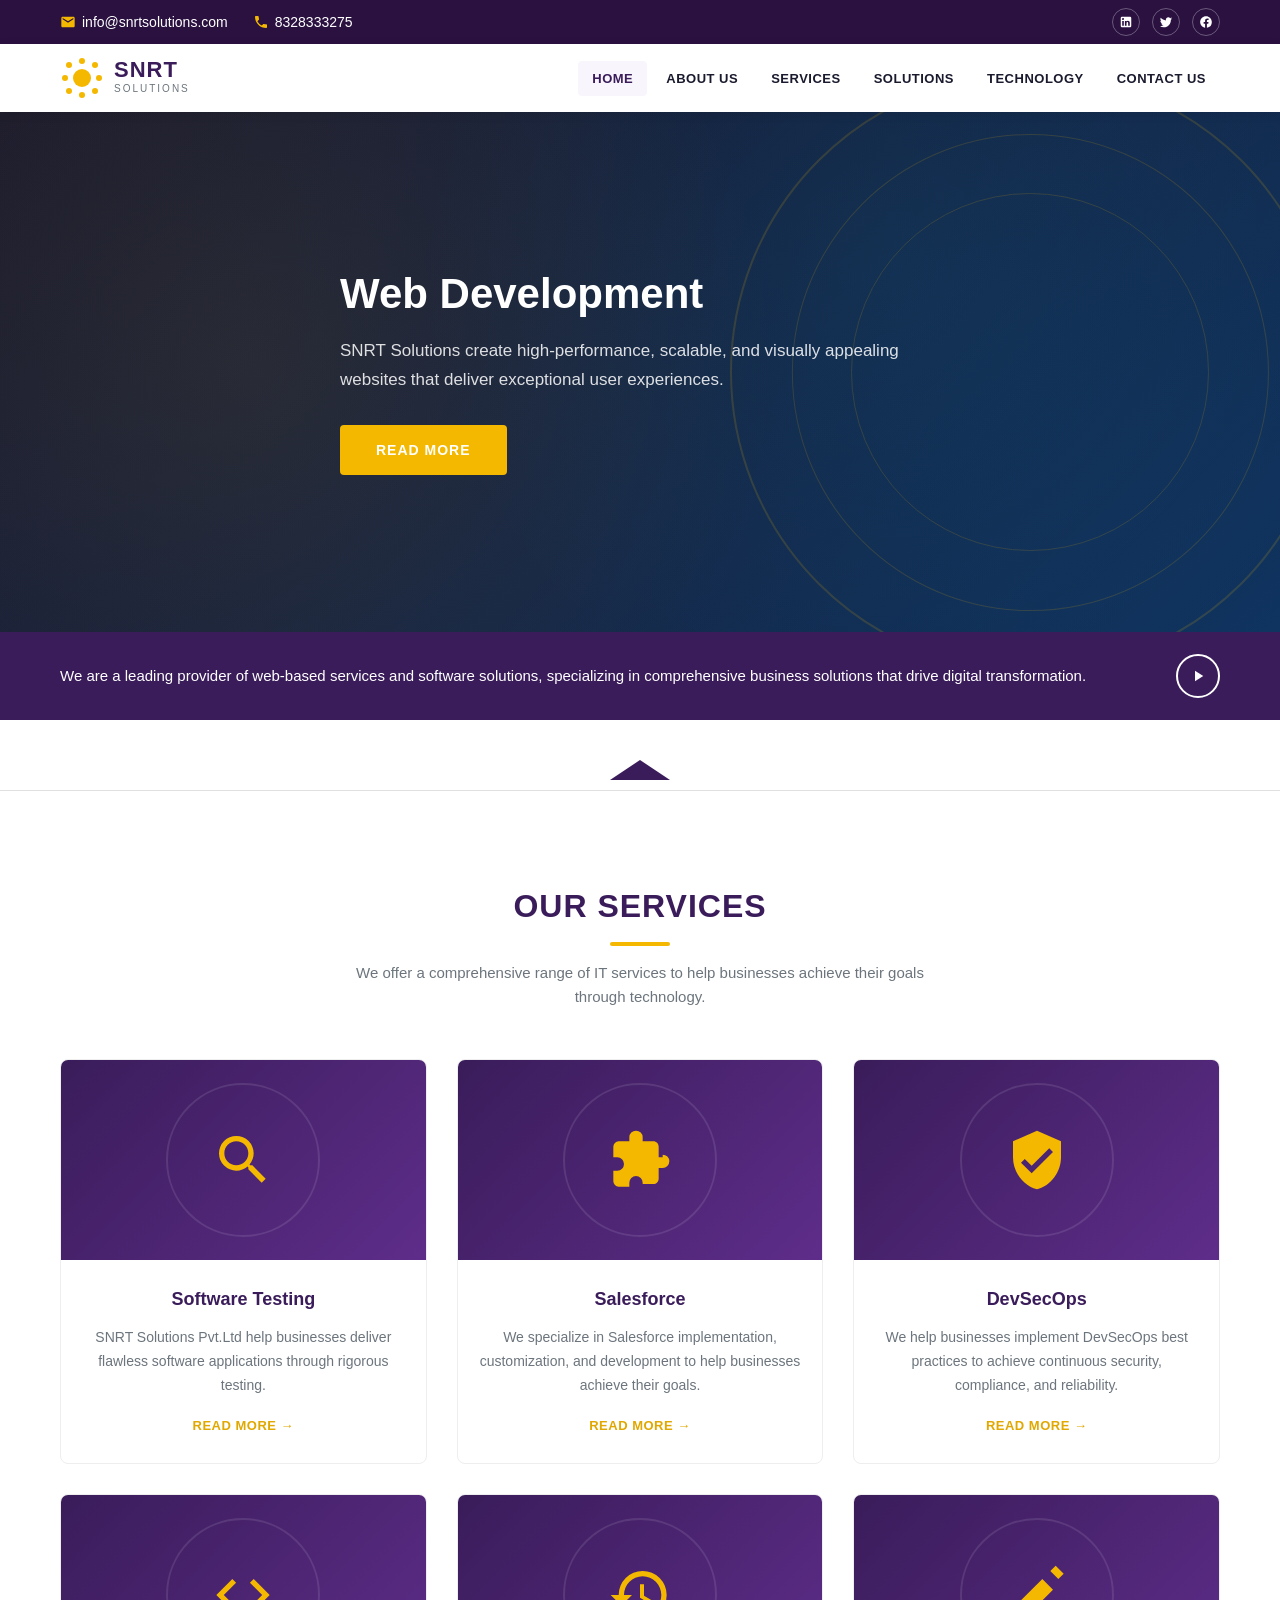
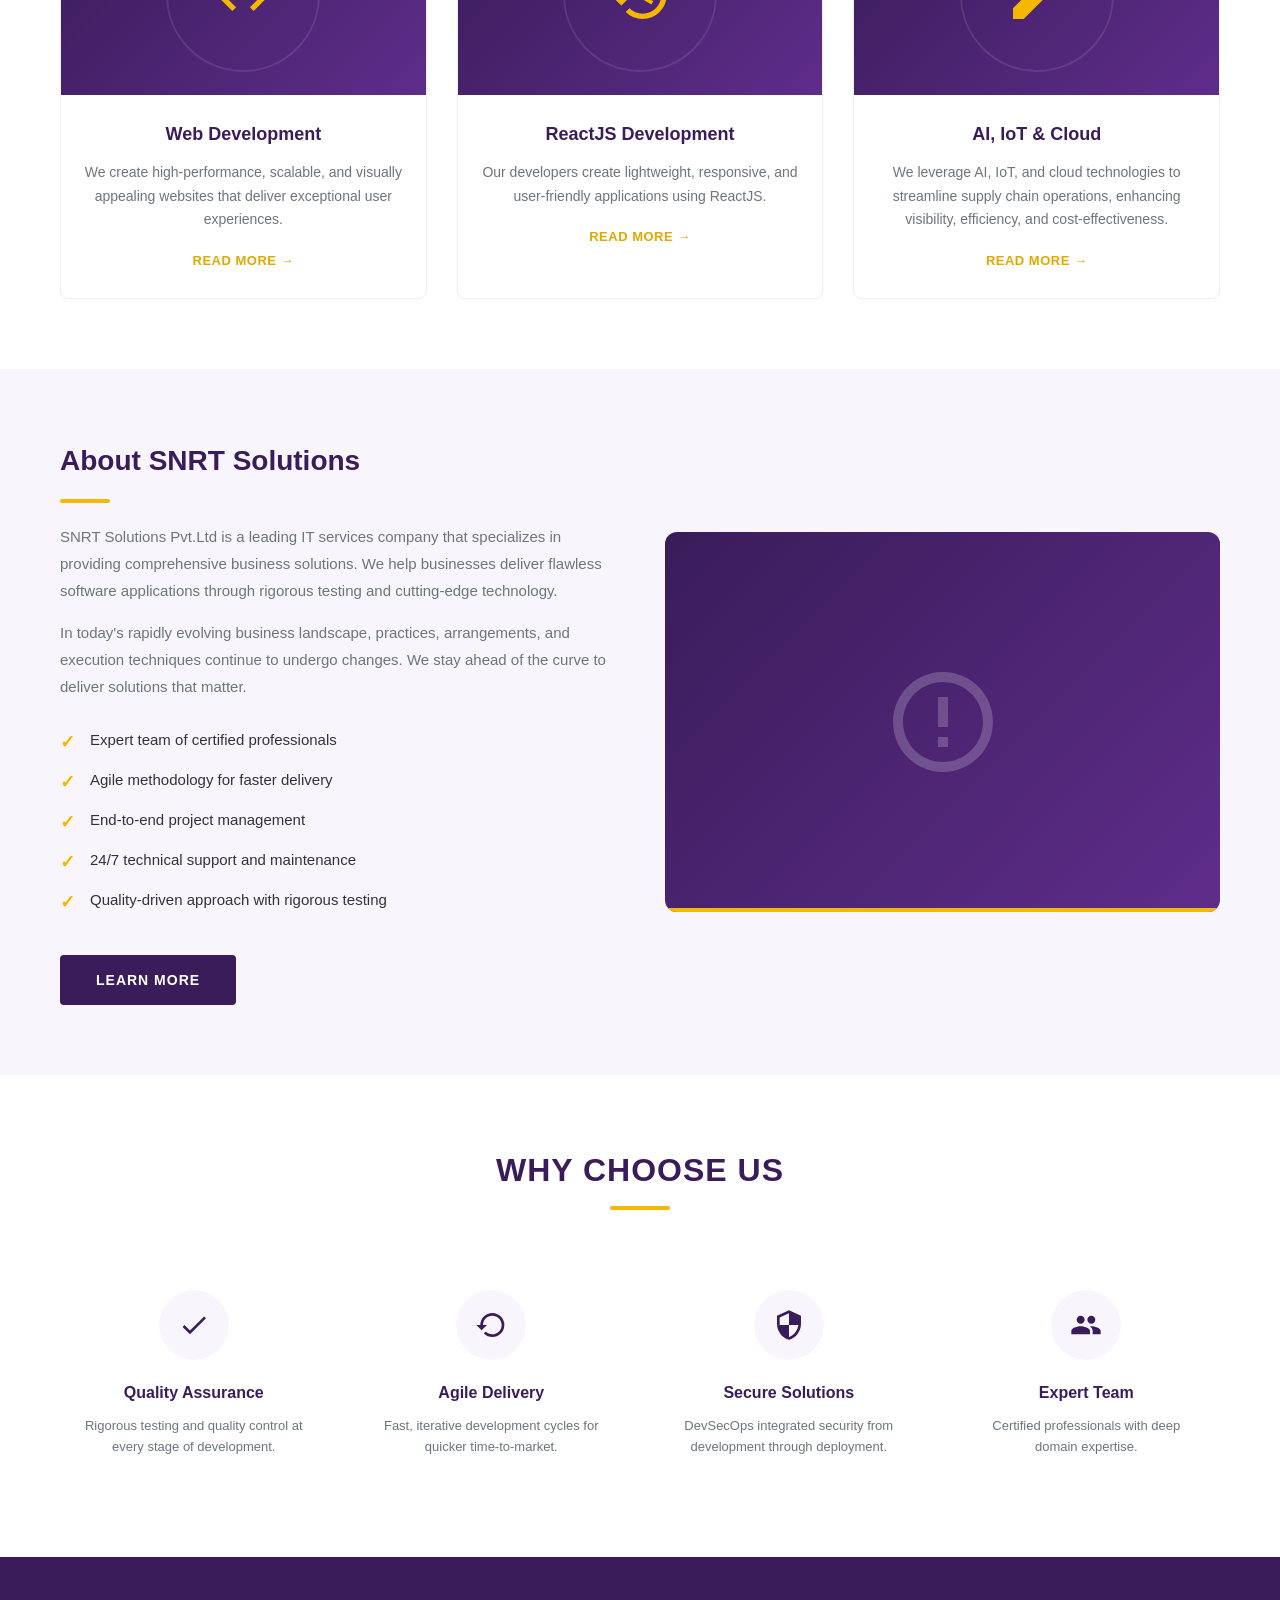
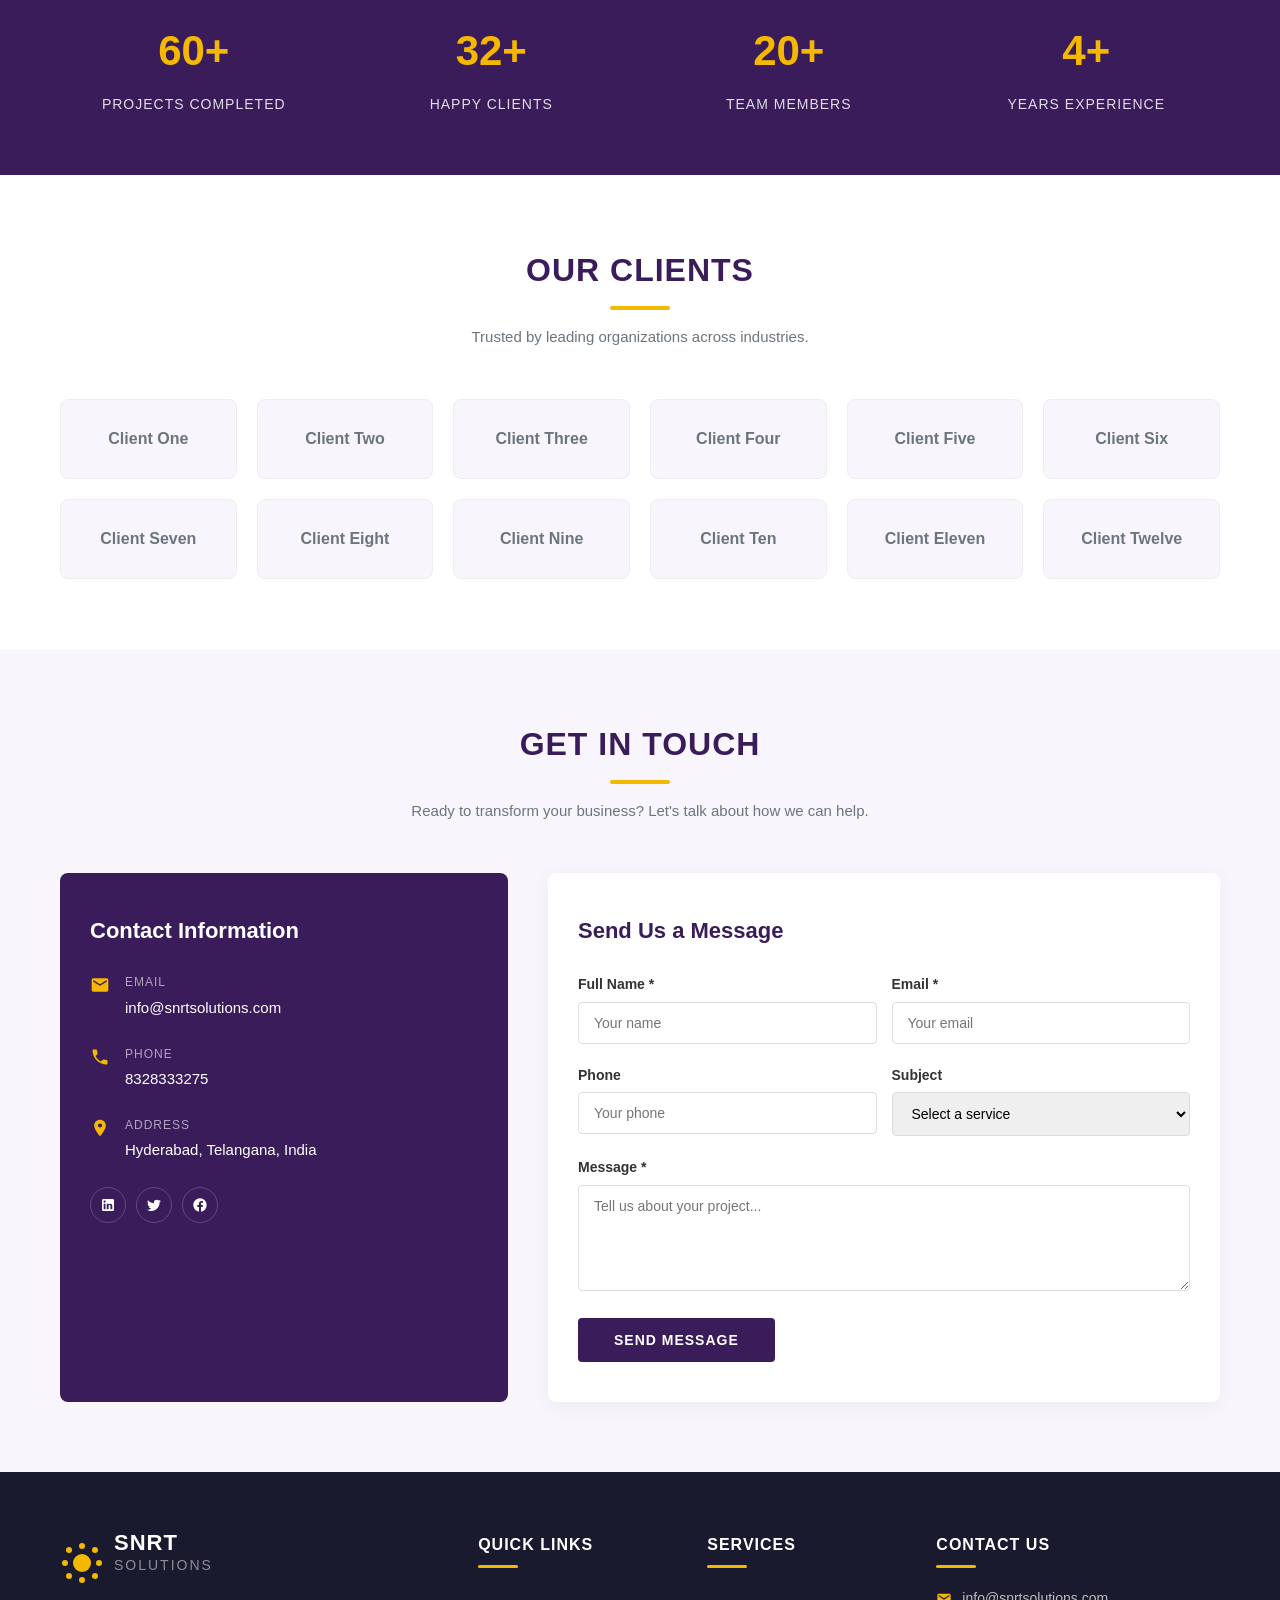
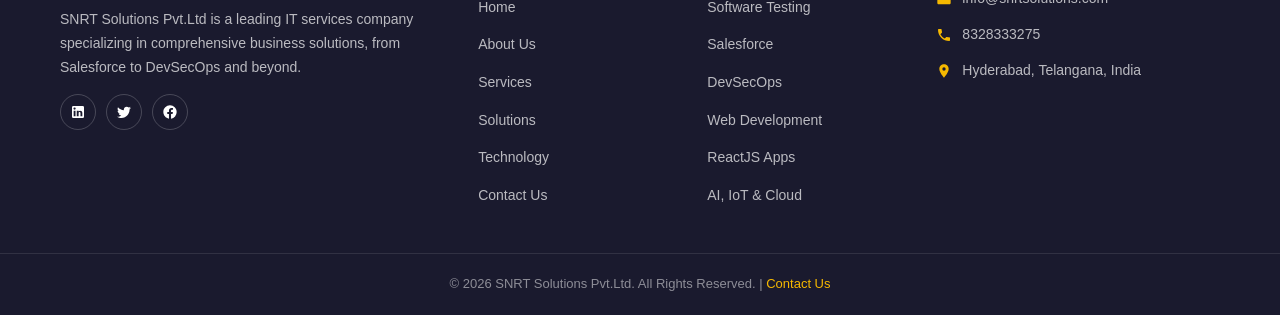
==== commit 942599d6: "Updated" ====
--- a/index.html
+++ b/index.html
@@ -20,7 +20,7 @@
         </a>
         <a href="tel:+919032141610">
           <svg viewBox="0 0 24 24"><path d="M6.62 10.79c1.44 2.83 3.76 5.14 6.59 6.59l2.2-2.2c.27-.27.67-.36 1.02-.24 1.12.37 2.33.57 3.57.57.55 0 1 .45 1 1V20c0 .55-.45 1-1 1-9.39 0-17-7.61-17-17 0-.55.45-1 1-1h3.5c.55 0 1 .45 1 1 0 1.25.2 2.45.57 3.57.11.35.03.74-.25 1.02l-2.2 2.2z"/></svg>
-          90321 41610
+          8328333275
         </a>
       </div>
       <div class="social-icons">
@@ -319,7 +319,7 @@
             <svg viewBox="0 0 24 24"><path d="M6.62 10.79c1.44 2.83 3.76 5.14 6.59 6.59l2.2-2.2c.27-.27.67-.36 1.02-.24 1.12.37 2.33.57 3.57.57.55 0 1 .45 1 1V20c0 .55-.45 1-1 1-9.39 0-17-7.61-17-17 0-.55.45-1 1-1h3.5c.55 0 1 .45 1 1 0 1.25.2 2.45.57 3.57.11.35.03.74-.25 1.02l-2.2 2.2z"/></svg>
             <div>
               <div class="label">Phone</div>
-              <div class="value">90321 41610</div>
+              <div class="value">8328333275</div>
             </div>
           </div>
           <div class="contact-item">
@@ -449,7 +449,7 @@
           </div>
           <div class="contact-item">
             <svg viewBox="0 0 24 24"><path d="M6.62 10.79c1.44 2.83 3.76 5.14 6.59 6.59l2.2-2.2c.27-.27.67-.36 1.02-.24 1.12.37 2.33.57 3.57.57.55 0 1 .45 1 1V20c0 .55-.45 1-1 1-9.39 0-17-7.61-17-17 0-.55.45-1 1-1h3.5c.55 0 1 .45 1 1 0 1.25.2 2.45.57 3.57.11.35.03.74-.25 1.02l-2.2 2.2z"/></svg>
-            <p>90321 41610</p>
+            <p>8328333275</p>
           </div>
           <div class="contact-item">
             <svg viewBox="0 0 24 24"><path d="M12 2C8.13 2 5 5.13 5 9c0 5.25 7 13 7 13s7-7.75 7-13c0-3.87-3.13-7-7-7zm0 9.5a2.5 2.5 0 0 1 0-5 2.5 2.5 0 0 1 0 5z"/></svg>
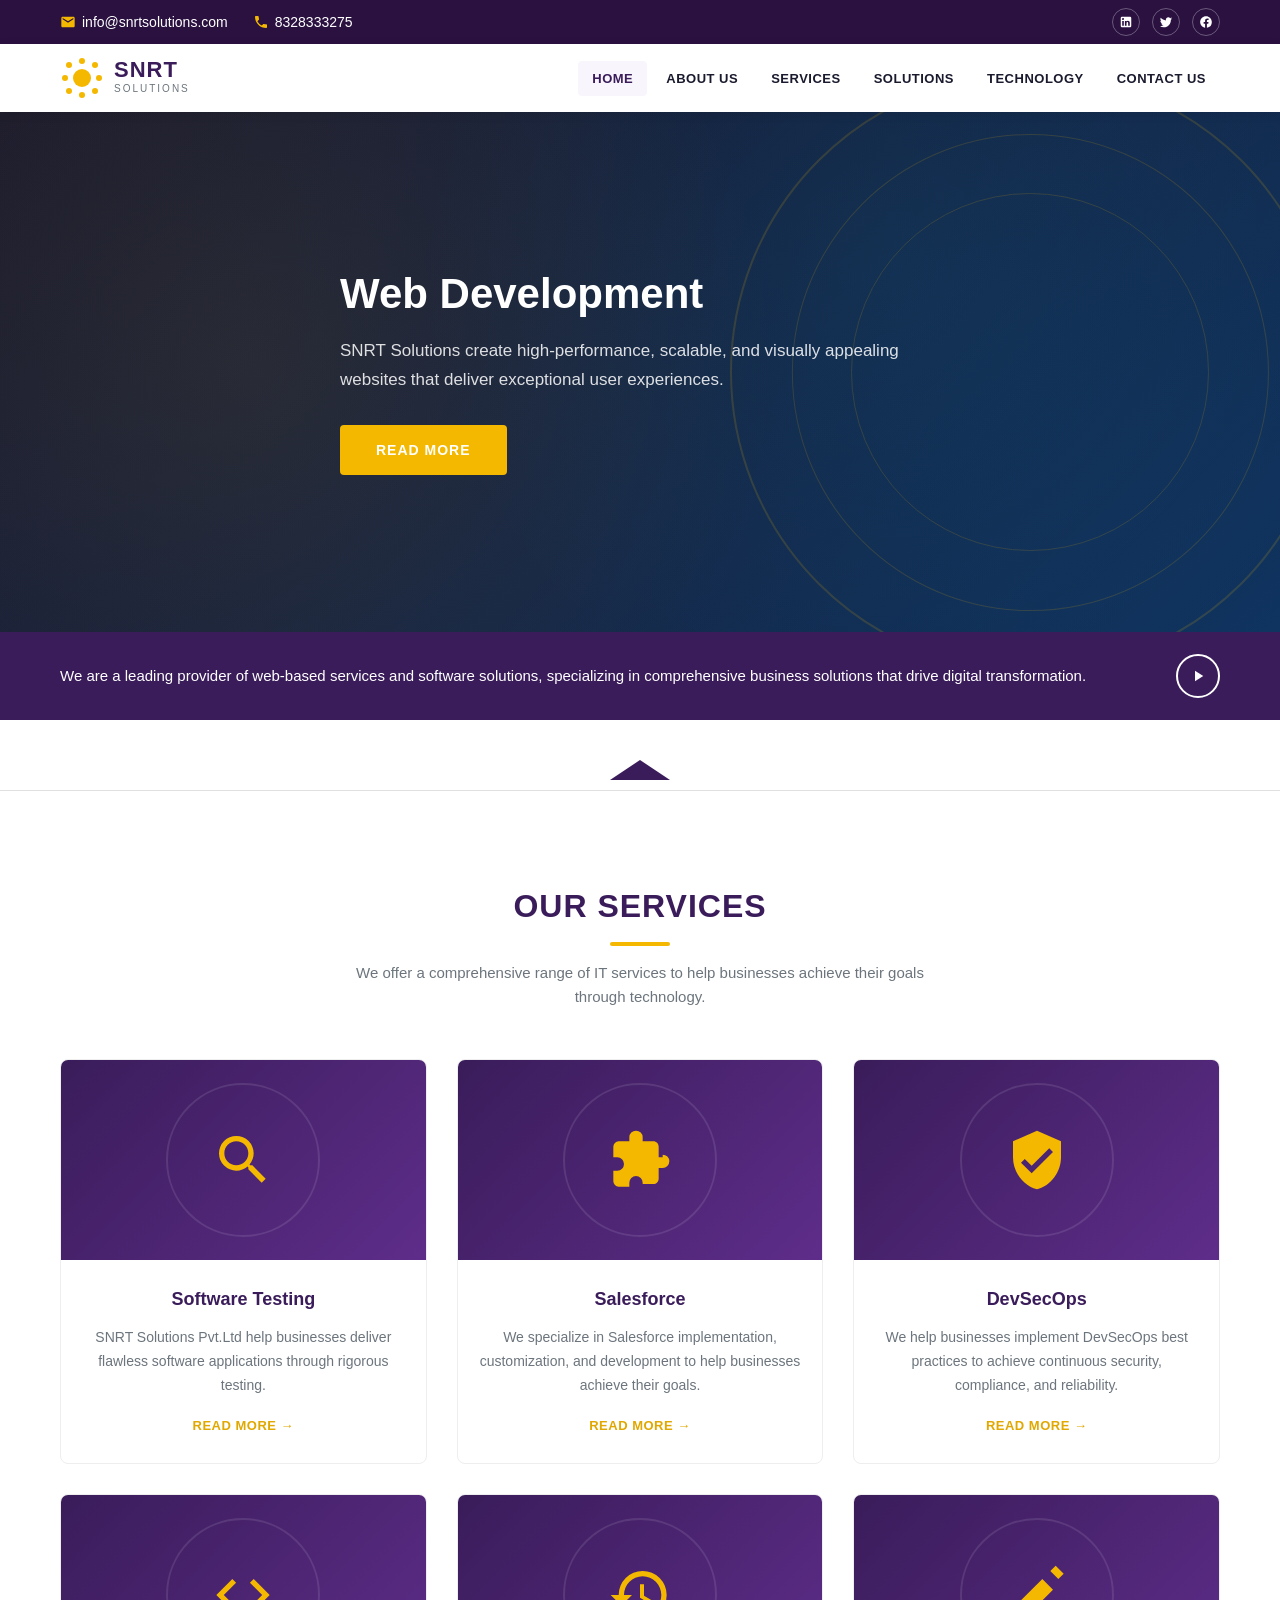
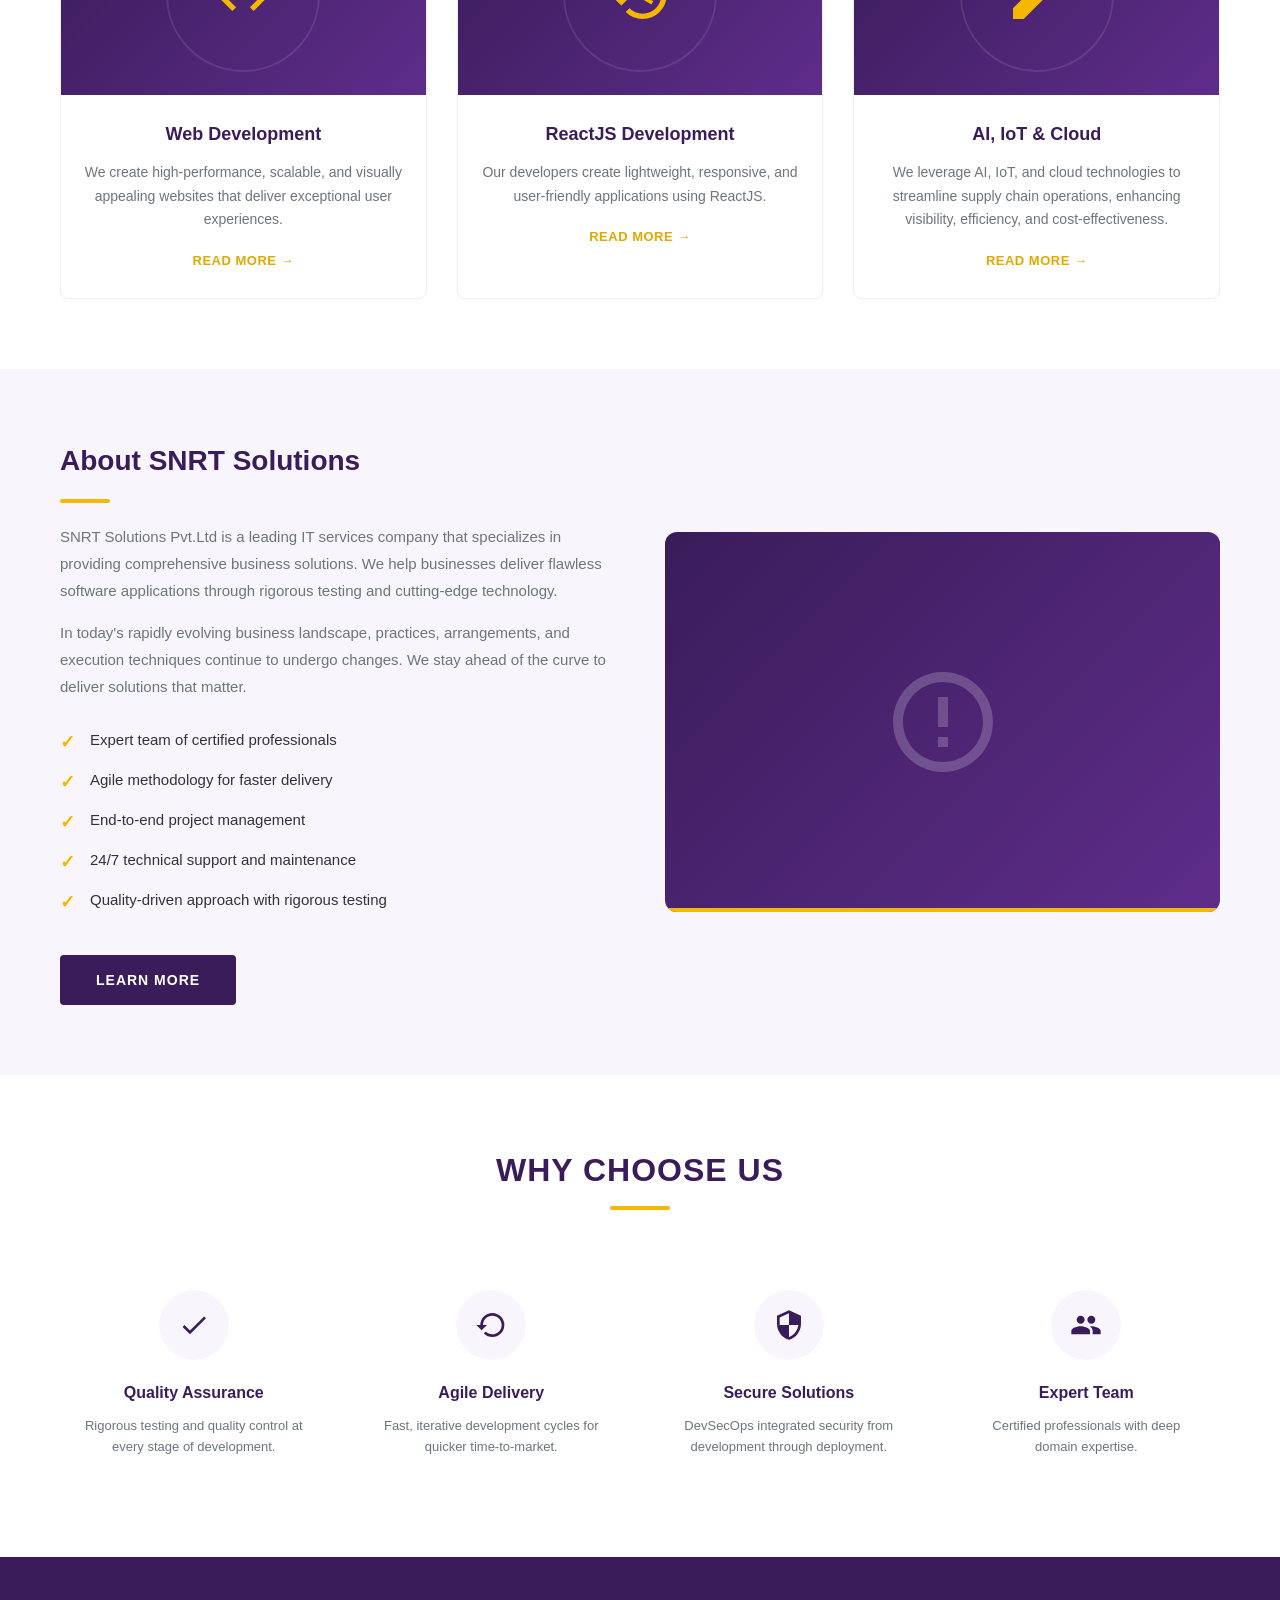
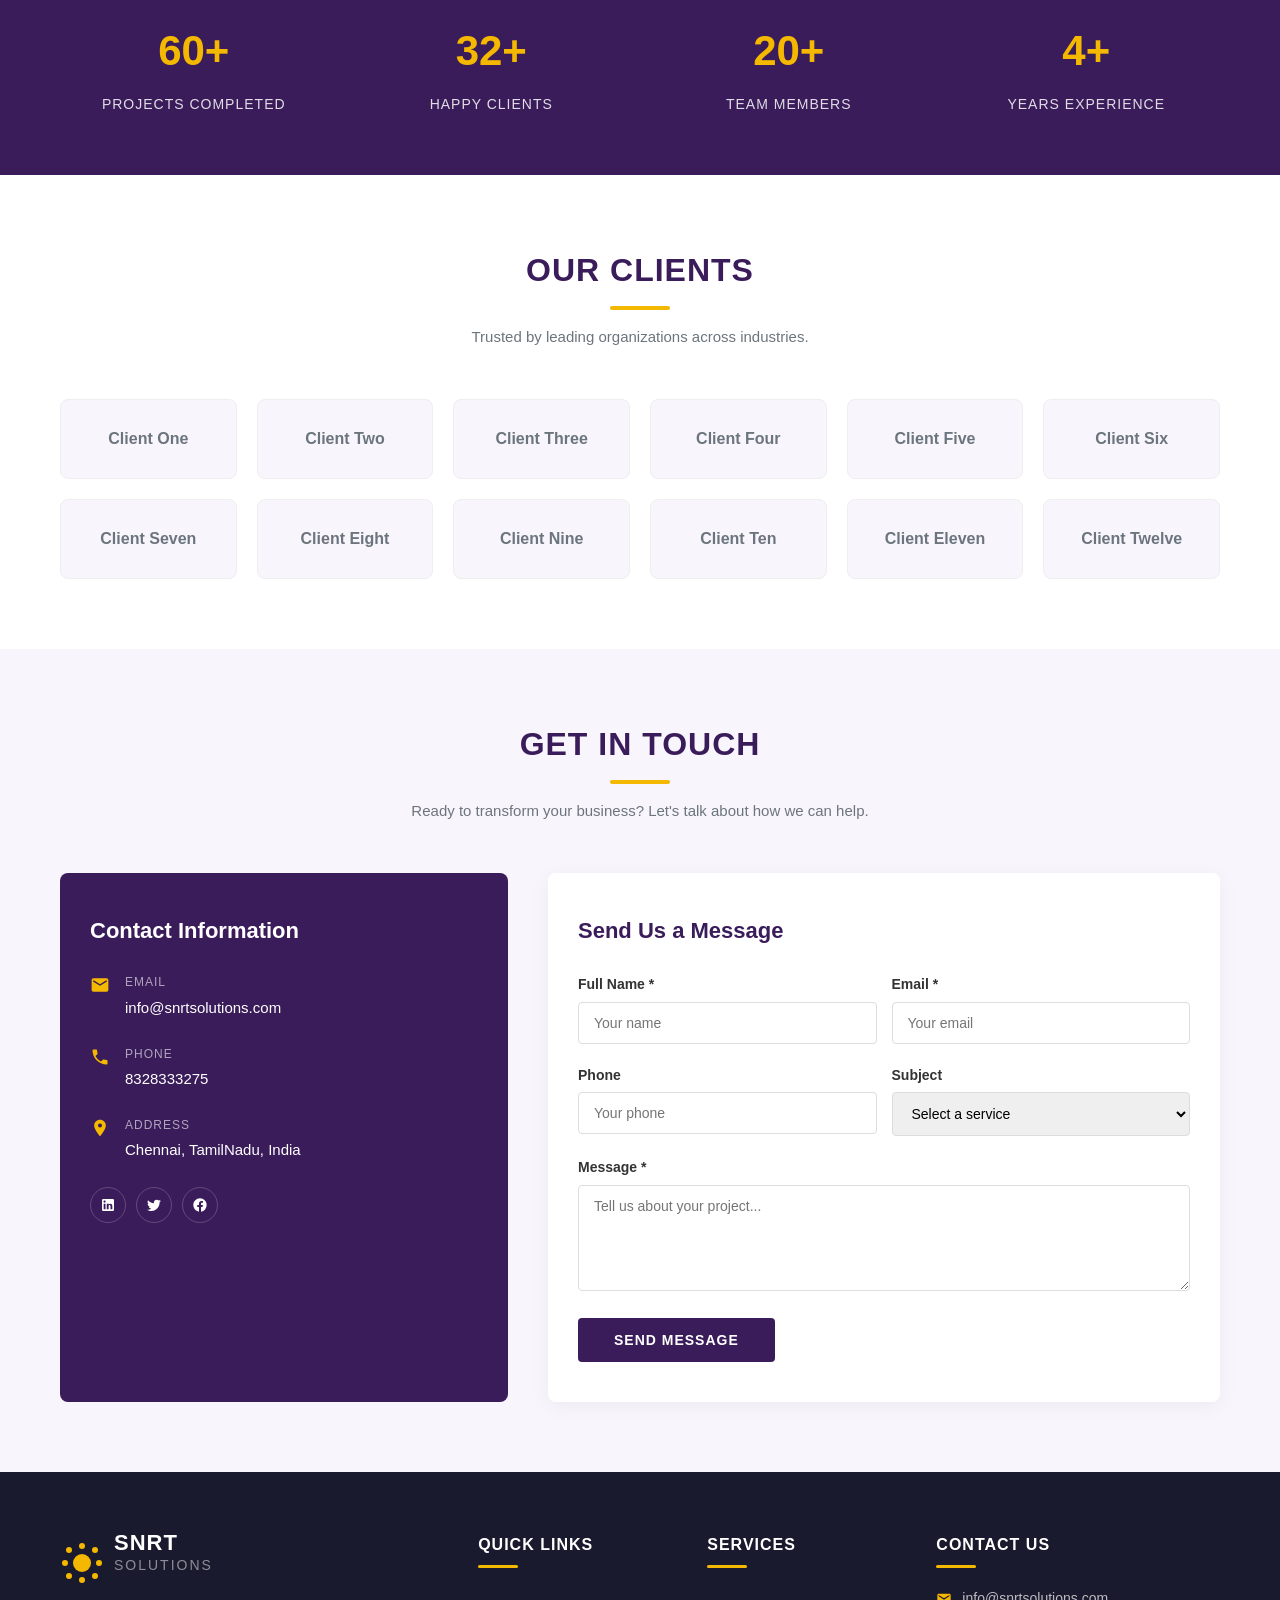
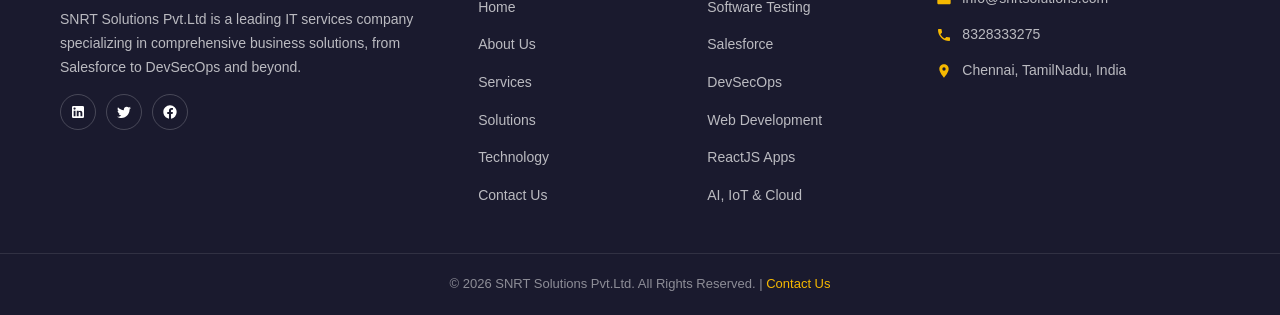
==== commit 62da73ff: "updated state" ====
--- a/index.html
+++ b/index.html
@@ -326,7 +326,7 @@
             <svg viewBox="0 0 24 24"><path d="M12 2C8.13 2 5 5.13 5 9c0 5.25 7 13 7 13s7-7.75 7-13c0-3.87-3.13-7-7-7zm0 9.5a2.5 2.5 0 0 1 0-5 2.5 2.5 0 0 1 0 5z"/></svg>
             <div>
               <div class="label">Address</div>
-              <div class="value">Hyderabad, Telangana, India</div>
+              <div class="value">Chennai, TamilNadu, India</div>
             </div>
           </div>
           <div class="footer-social">
@@ -453,7 +453,7 @@
           </div>
           <div class="contact-item">
             <svg viewBox="0 0 24 24"><path d="M12 2C8.13 2 5 5.13 5 9c0 5.25 7 13 7 13s7-7.75 7-13c0-3.87-3.13-7-7-7zm0 9.5a2.5 2.5 0 0 1 0-5 2.5 2.5 0 0 1 0 5z"/></svg>
-            <p>Hyderabad, Telangana, India</p>
+            <p>Chennai, TamilNadu, India</p>
           </div>
         </div>
       </div>
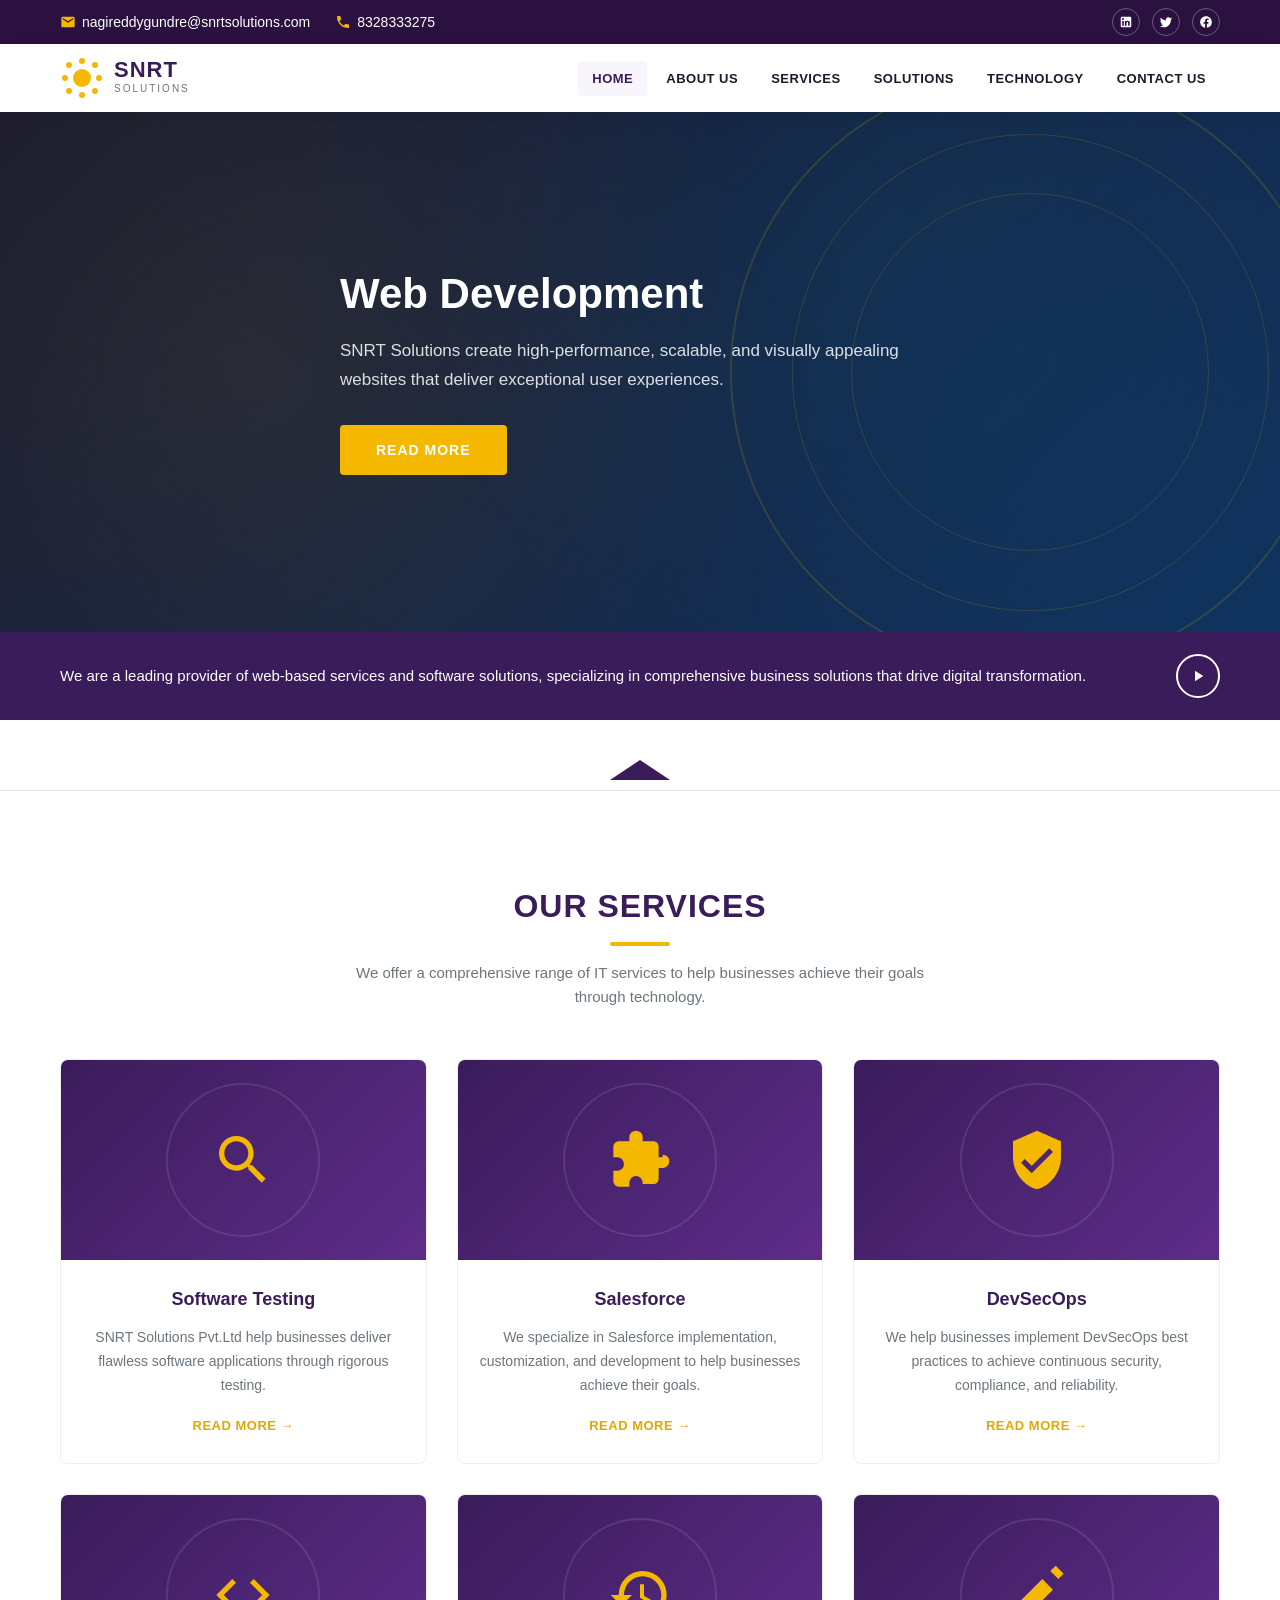
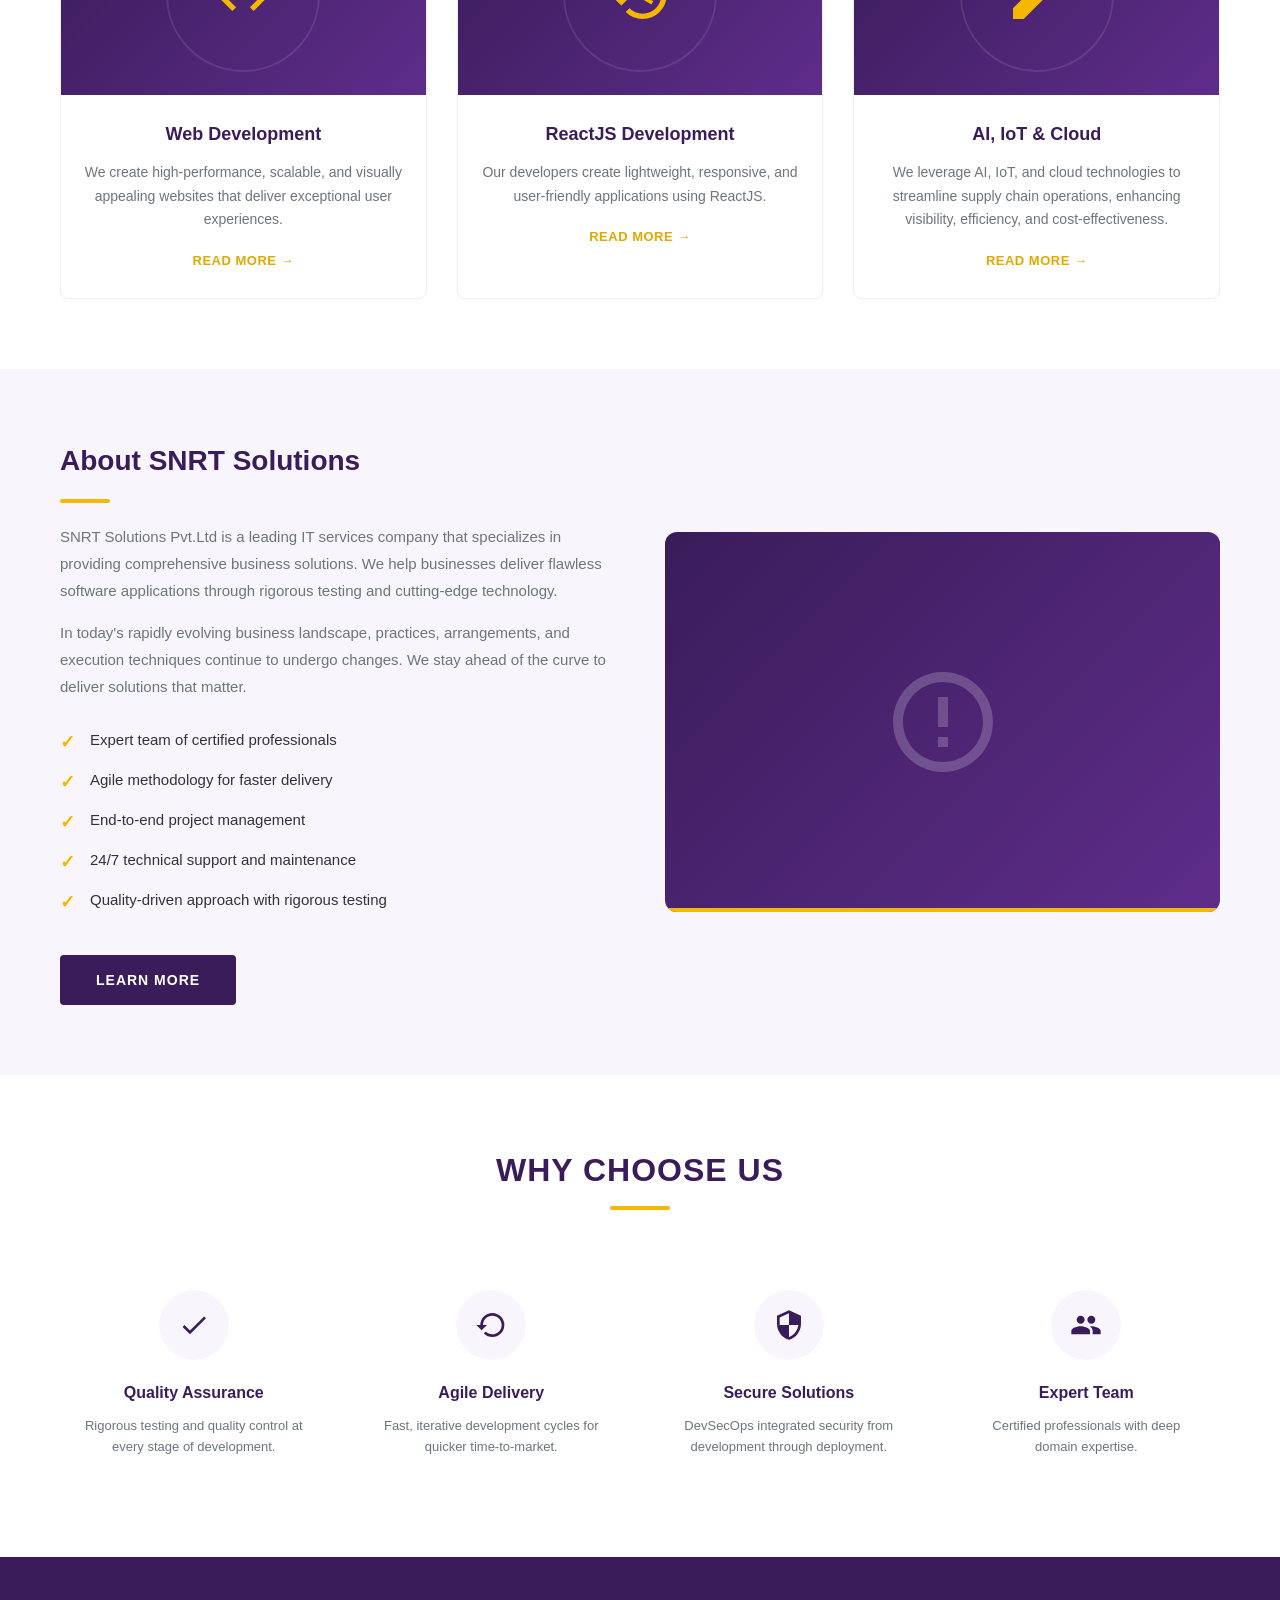
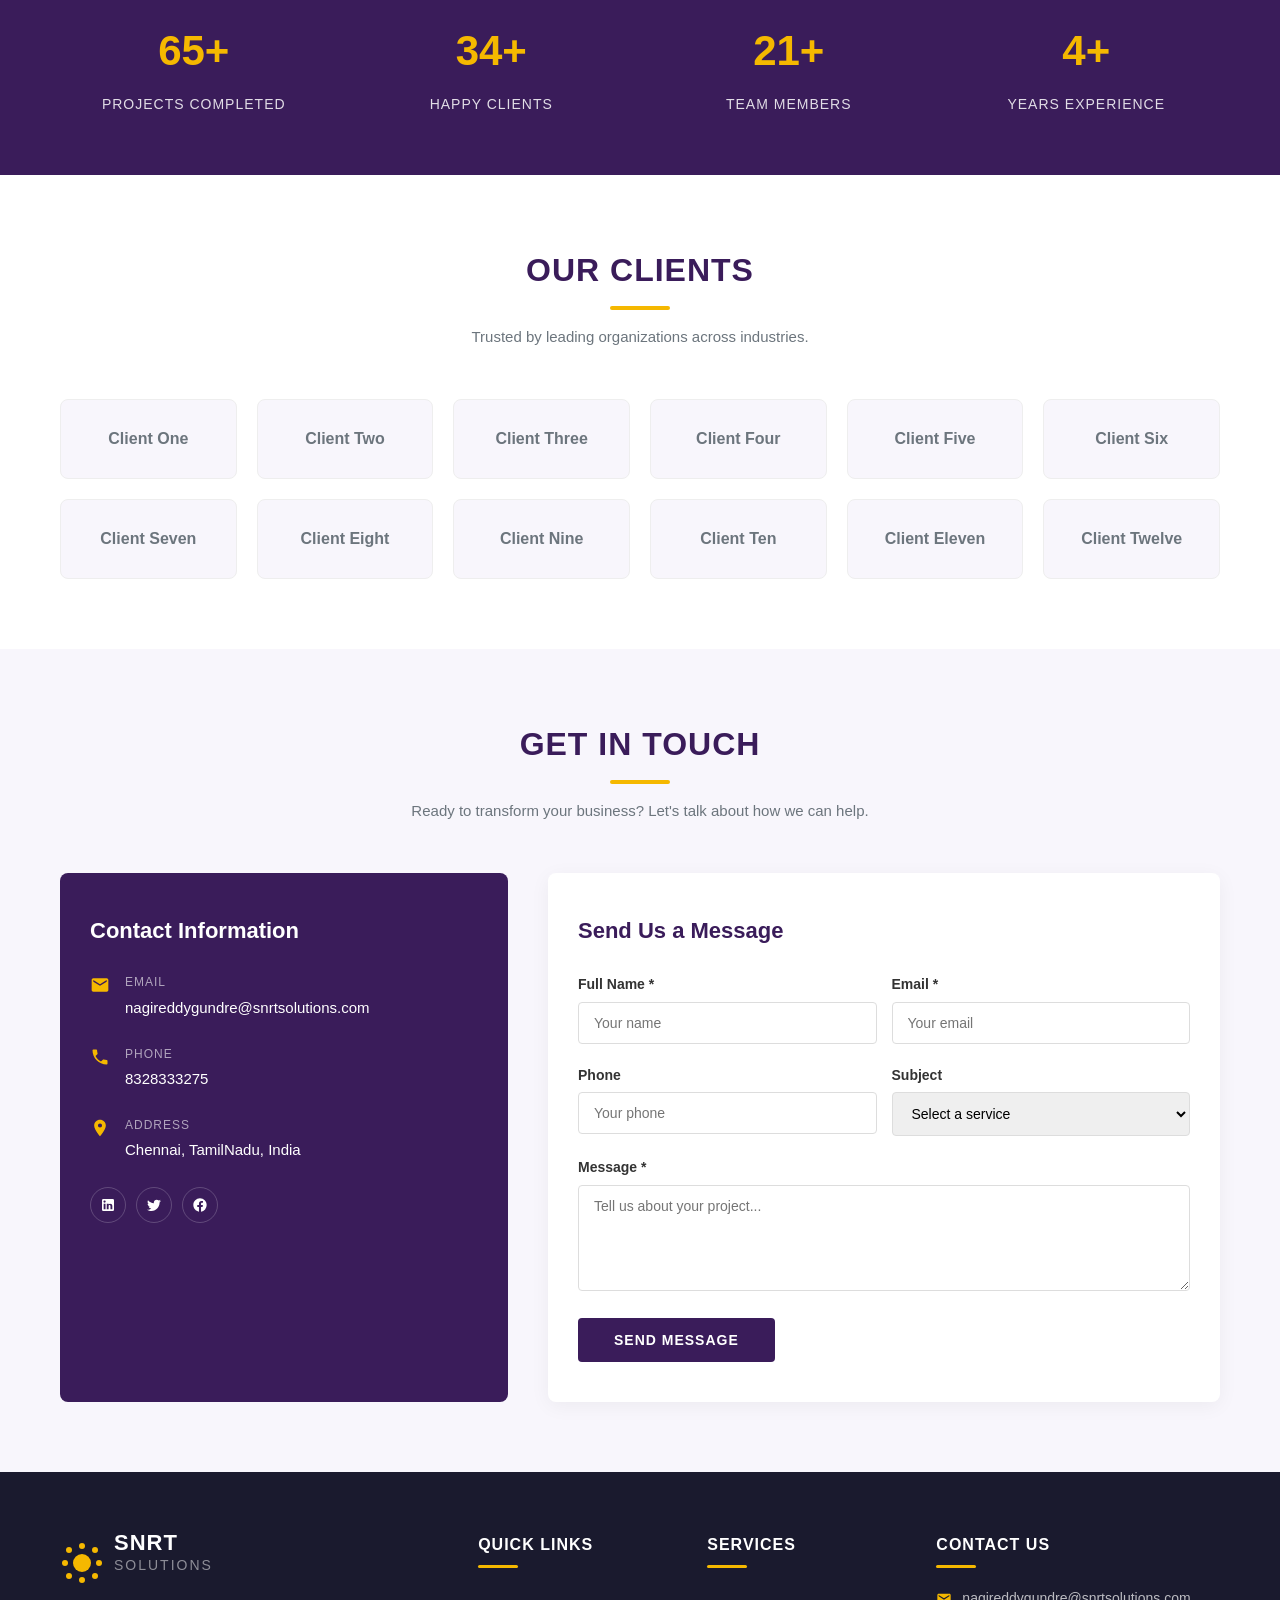
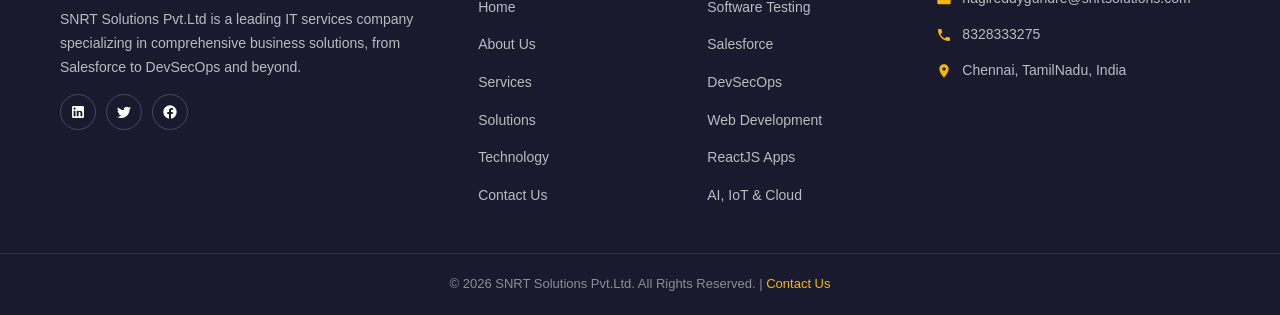
==== commit 7b8f0658: "updated mailid" ====
--- a/index.html
+++ b/index.html
@@ -14,9 +14,9 @@
   <div class="top-bar">
     <div class="container">
       <div class="contact-info">
-        <a href="mailto:info@snrtsolutions.com">
+        <a href="mailto:nagireddygundre@snrtsolutions.com">
           <svg viewBox="0 0 24 24"><path d="M20 4H4c-1.1 0-1.99.9-1.99 2L2 18c0 1.1.9 2 2 2h16c1.1 0 2-.9 2-2V6c0-1.1-.9-2-2-2zm0 4l-8 5-8-5V6l8 5 8-5v2z"/></svg>
-          info@snrtsolutions.com
+          nagireddygundre@snrtsolutions.com
         </a>
         <a href="tel:+919032141610">
           <svg viewBox="0 0 24 24"><path d="M6.62 10.79c1.44 2.83 3.76 5.14 6.59 6.59l2.2-2.2c.27-.27.67-.36 1.02-.24 1.12.37 2.33.57 3.57.57.55 0 1 .45 1 1V20c0 .55-.45 1-1 1-9.39 0-17-7.61-17-17 0-.55.45-1 1-1h3.5c.55 0 1 .45 1 1 0 1.25.2 2.45.57 3.57.11.35.03.74-.25 1.02l-2.2 2.2z"/></svg>
@@ -312,7 +312,7 @@
             <svg viewBox="0 0 24 24"><path d="M20 4H4c-1.1 0-1.99.9-1.99 2L2 18c0 1.1.9 2 2 2h16c1.1 0 2-.9 2-2V6c0-1.1-.9-2-2-2zm0 4l-8 5-8-5V6l8 5 8-5v2z"/></svg>
             <div>
               <div class="label">Email</div>
-              <div class="value">info@snrtsolutions.com</div>
+              <div class="value">nagireddygundre@snrtsolutions.com</div>
             </div>
           </div>
           <div class="contact-item">
@@ -445,7 +445,7 @@
           <h3>Contact Us</h3>
           <div class="contact-item">
             <svg viewBox="0 0 24 24"><path d="M20 4H4c-1.1 0-1.99.9-1.99 2L2 18c0 1.1.9 2 2 2h16c1.1 0 2-.9 2-2V6c0-1.1-.9-2-2-2zm0 4l-8 5-8-5V6l8 5 8-5v2z"/></svg>
-            <p>info@snrtsolutions.com</p>
+            <p>nagireddygundre@snrtsolutions.com</p>
           </div>
           <div class="contact-item">
             <svg viewBox="0 0 24 24"><path d="M6.62 10.79c1.44 2.83 3.76 5.14 6.59 6.59l2.2-2.2c.27-.27.67-.36 1.02-.24 1.12.37 2.33.57 3.57.57.55 0 1 .45 1 1V20c0 .55-.45 1-1 1-9.39 0-17-7.61-17-17 0-.55.45-1 1-1h3.5c.55 0 1 .45 1 1 0 1.25.2 2.45.57 3.57.11.35.03.74-.25 1.02l-2.2 2.2z"/></svg>
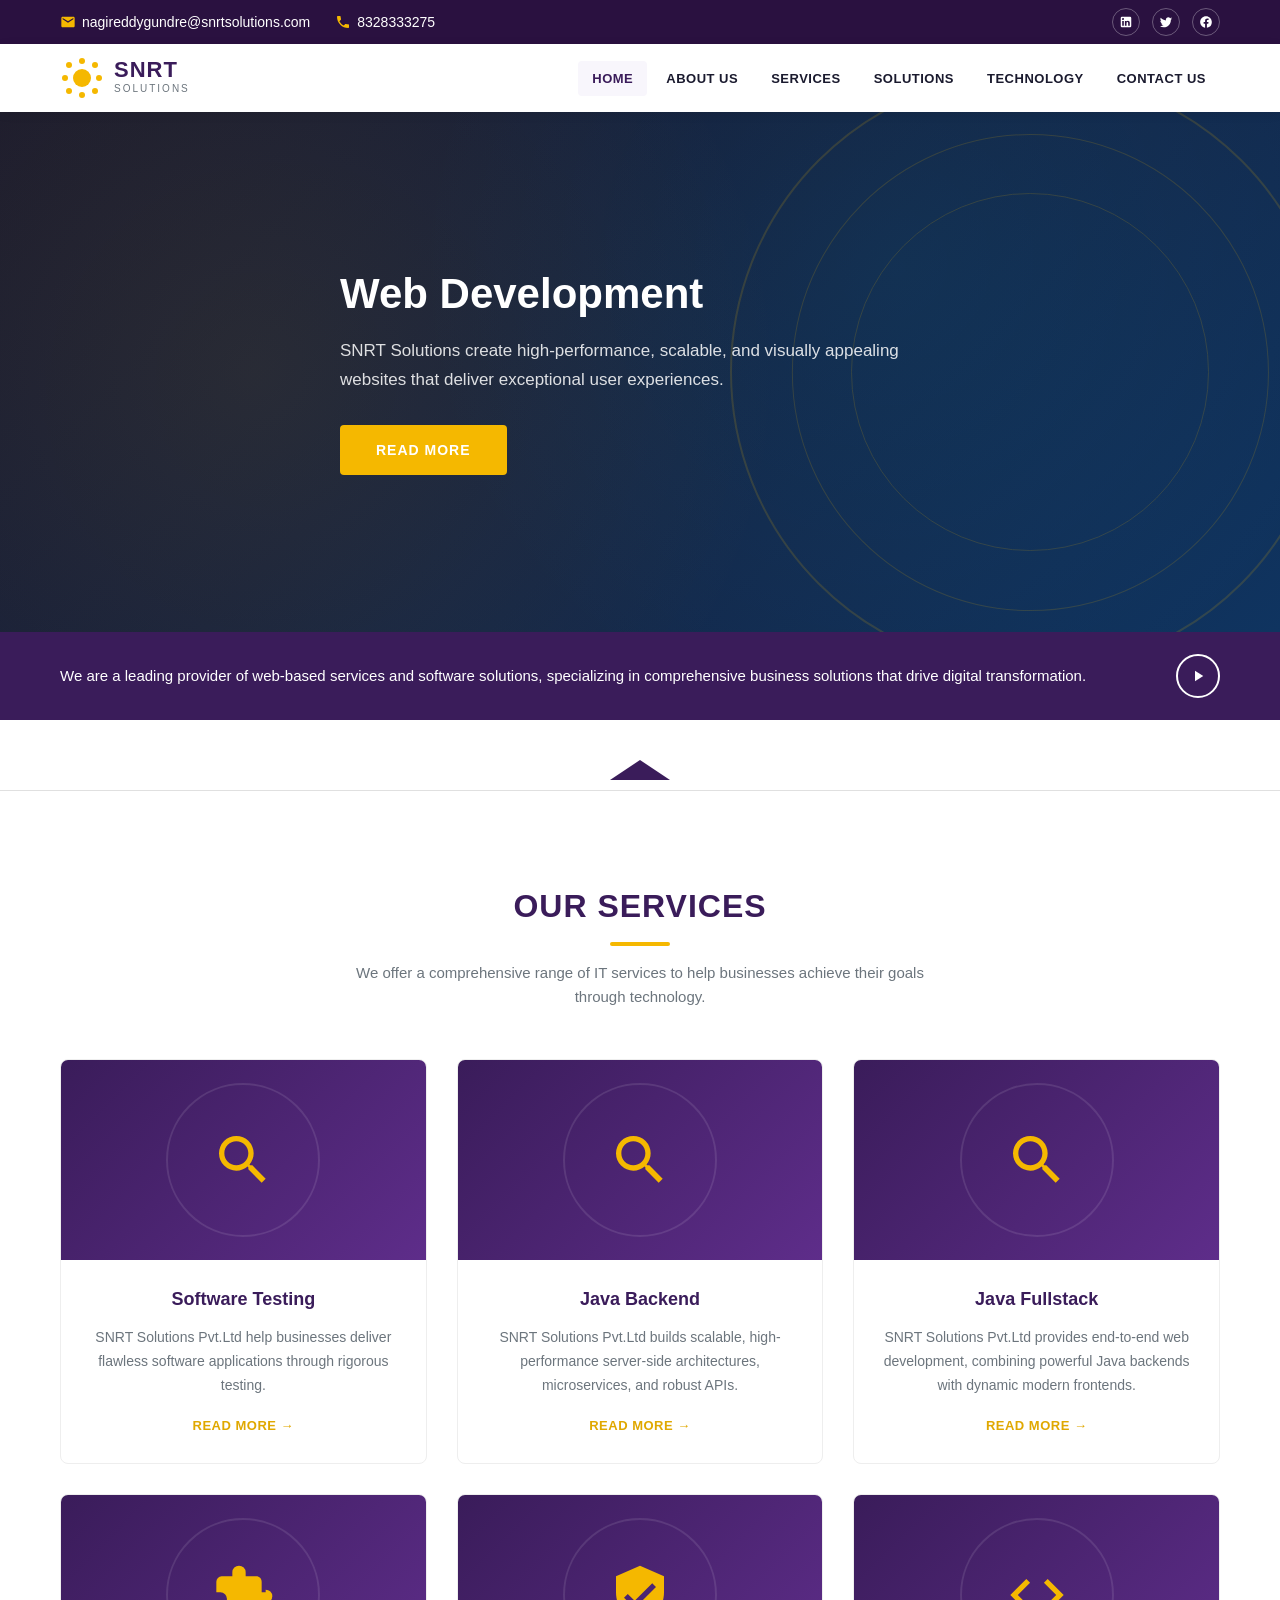
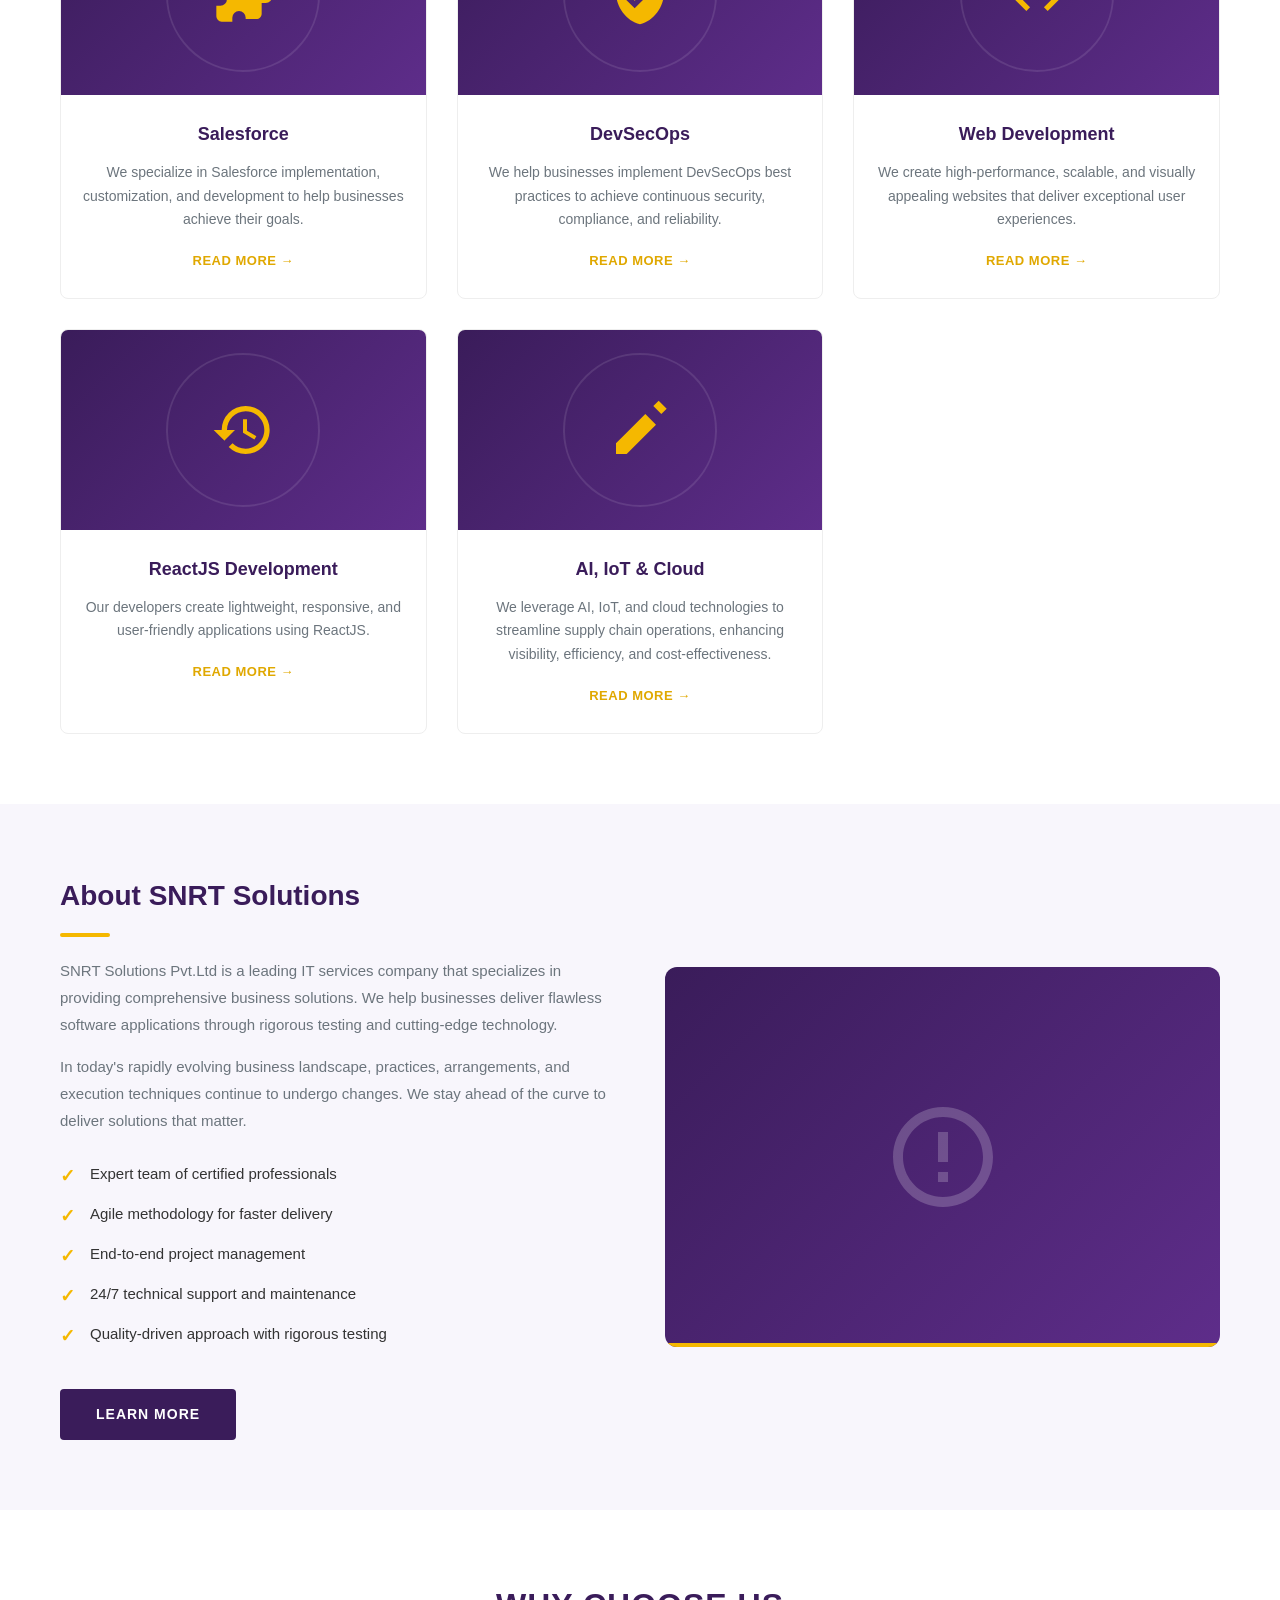
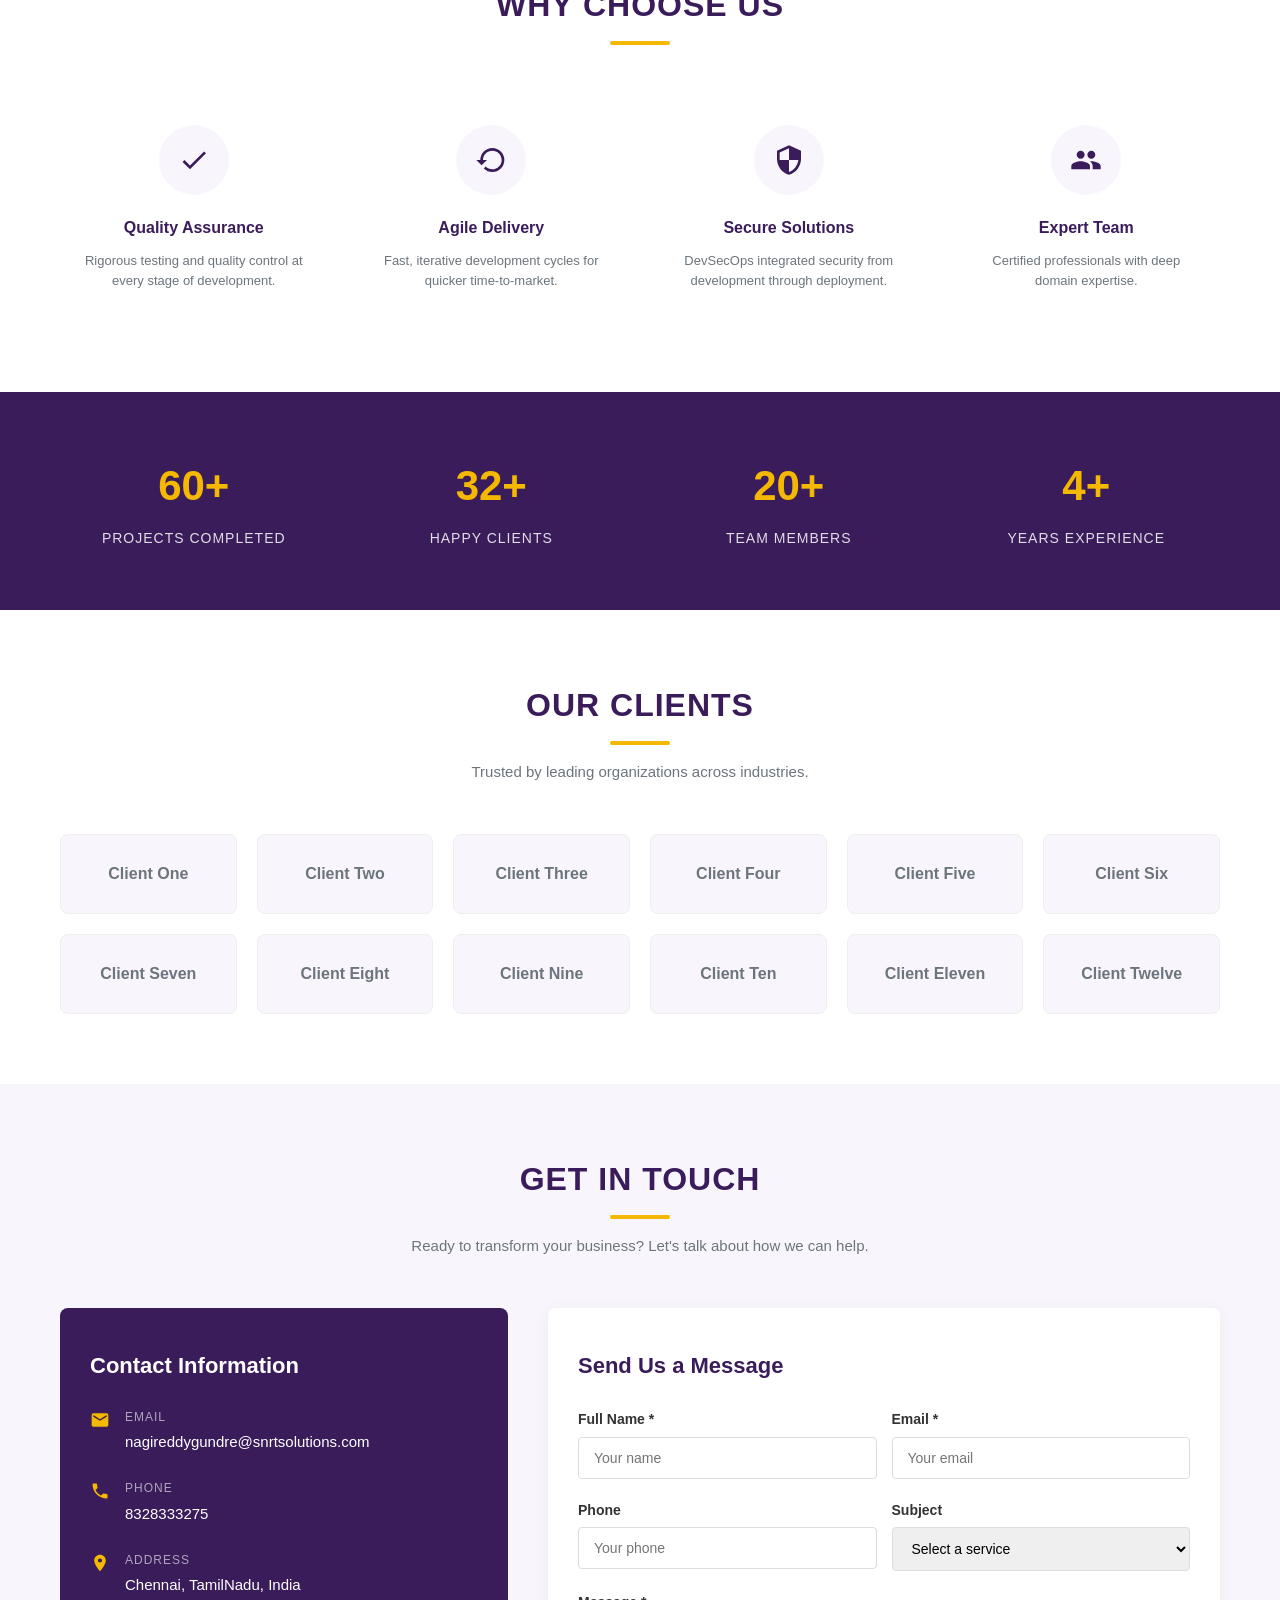
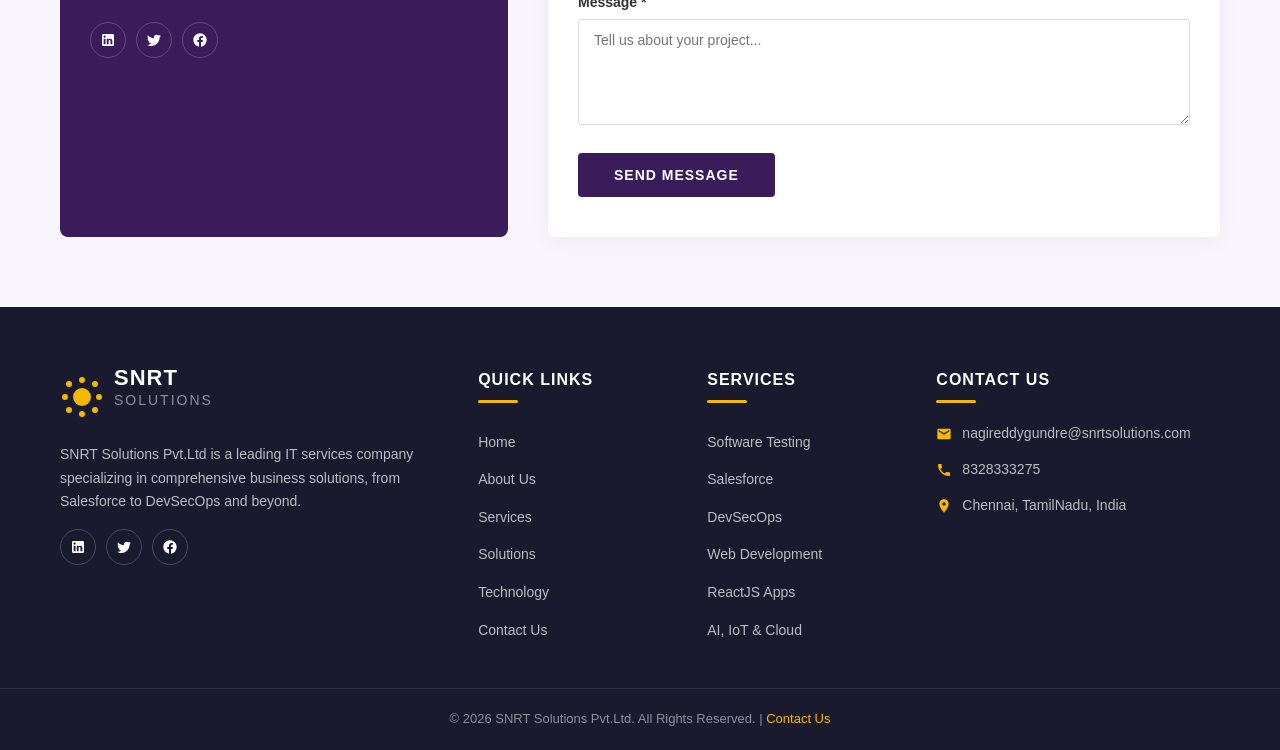
==== commit 12ef2940: "updated java" ====
--- a/index.html
+++ b/index.html
@@ -121,6 +121,26 @@
             <h3>Software Testing</h3>
             <p>SNRT Solutions Pvt.Ltd help businesses deliver flawless software applications through rigorous testing.</p>
             <a href="services.html#testing" class="read-more">Read More &rarr;</a>
+          </div>
+        </div>
+        <div class="service-card">
+          <div class="card-img">
+            <svg viewBox="0 0 24 24"><path d="M9.5 3A6.5 6.5 0 0 1 16 9.5c0 1.61-.59 3.09-1.56 4.23l.27.27h.79l5 5-1.5 1.5-5-5v-.79l-.27-.27A6.516 6.516 0 0 1 9.5 16 6.5 6.5 0 0 1 3 9.5 6.5 6.5 0 0 1 9.5 3m0 2C7 5 5 7 5 9.5S7 14 9.5 14 14 12 14 9.5 12 5 9.5 5z"/></svg>
+          </div>
+          <div class="card-body">
+            <h3>Java Backend</h3>
+            <p>SNRT Solutions Pvt.Ltd builds scalable, high-performance server-side architectures, microservices, and robust APIs.</p></p>
+            <a href="services.html#javabackend" class="read-more">Read More &rarr;</a>
+          </div>
+        </div>
+        <div class="service-card">
+          <div class="card-img">
+            <svg viewBox="0 0 24 24"><path d="M9.5 3A6.5 6.5 0 0 1 16 9.5c0 1.61-.59 3.09-1.56 4.23l.27.27h.79l5 5-1.5 1.5-5-5v-.79l-.27-.27A6.516 6.516 0 0 1 9.5 16 6.5 6.5 0 0 1 3 9.5 6.5 6.5 0 0 1 9.5 3m0 2C7 5 5 7 5 9.5S7 14 9.5 14 14 12 14 9.5 12 5 9.5 5z"/></svg>
+          </div>
+          <div class="card-body">
+            <h3>Java Fullstack</h3>
+            <p>SNRT Solutions Pvt.Ltd provides end-to-end web development, combining powerful Java backends with dynamic modern frontends.</p>
+            <a href="services.html#javafullstack" class="read-more">Read More &rarr;</a>
           </div>
         </div>
 
